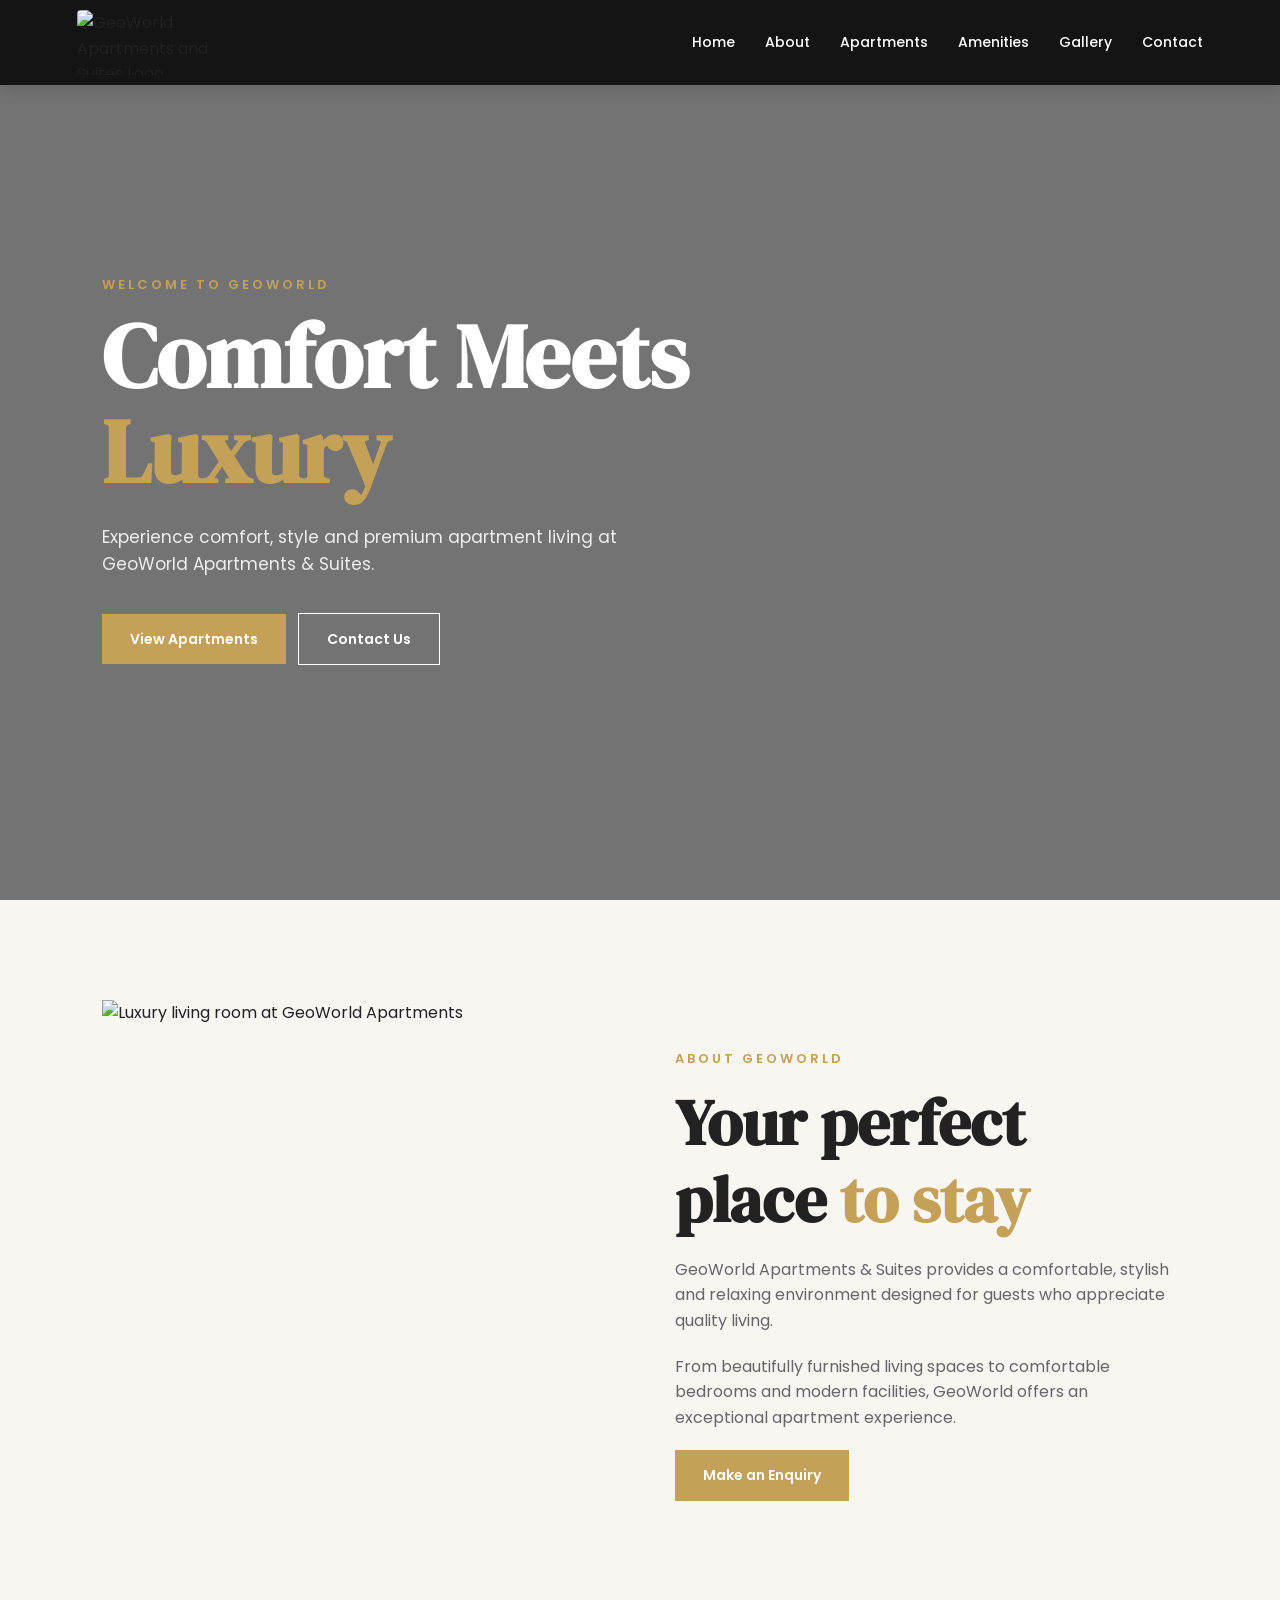
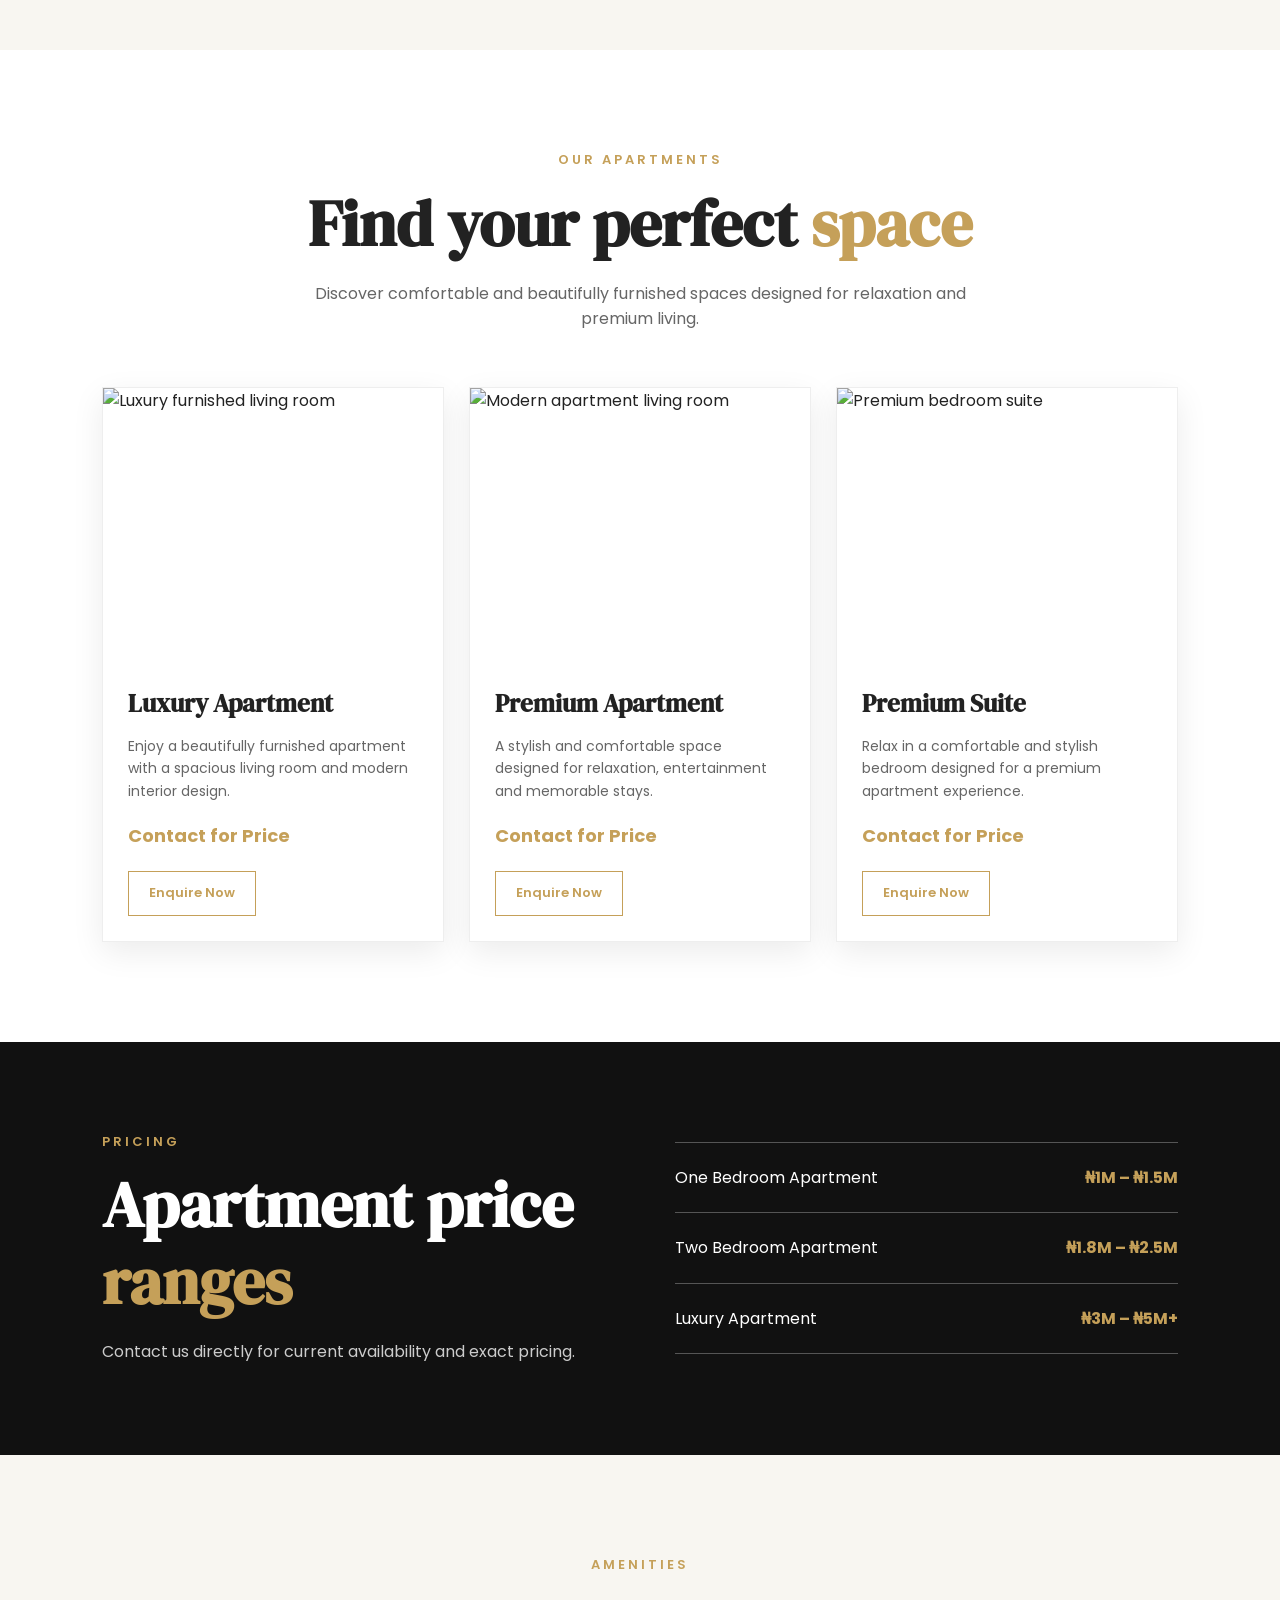
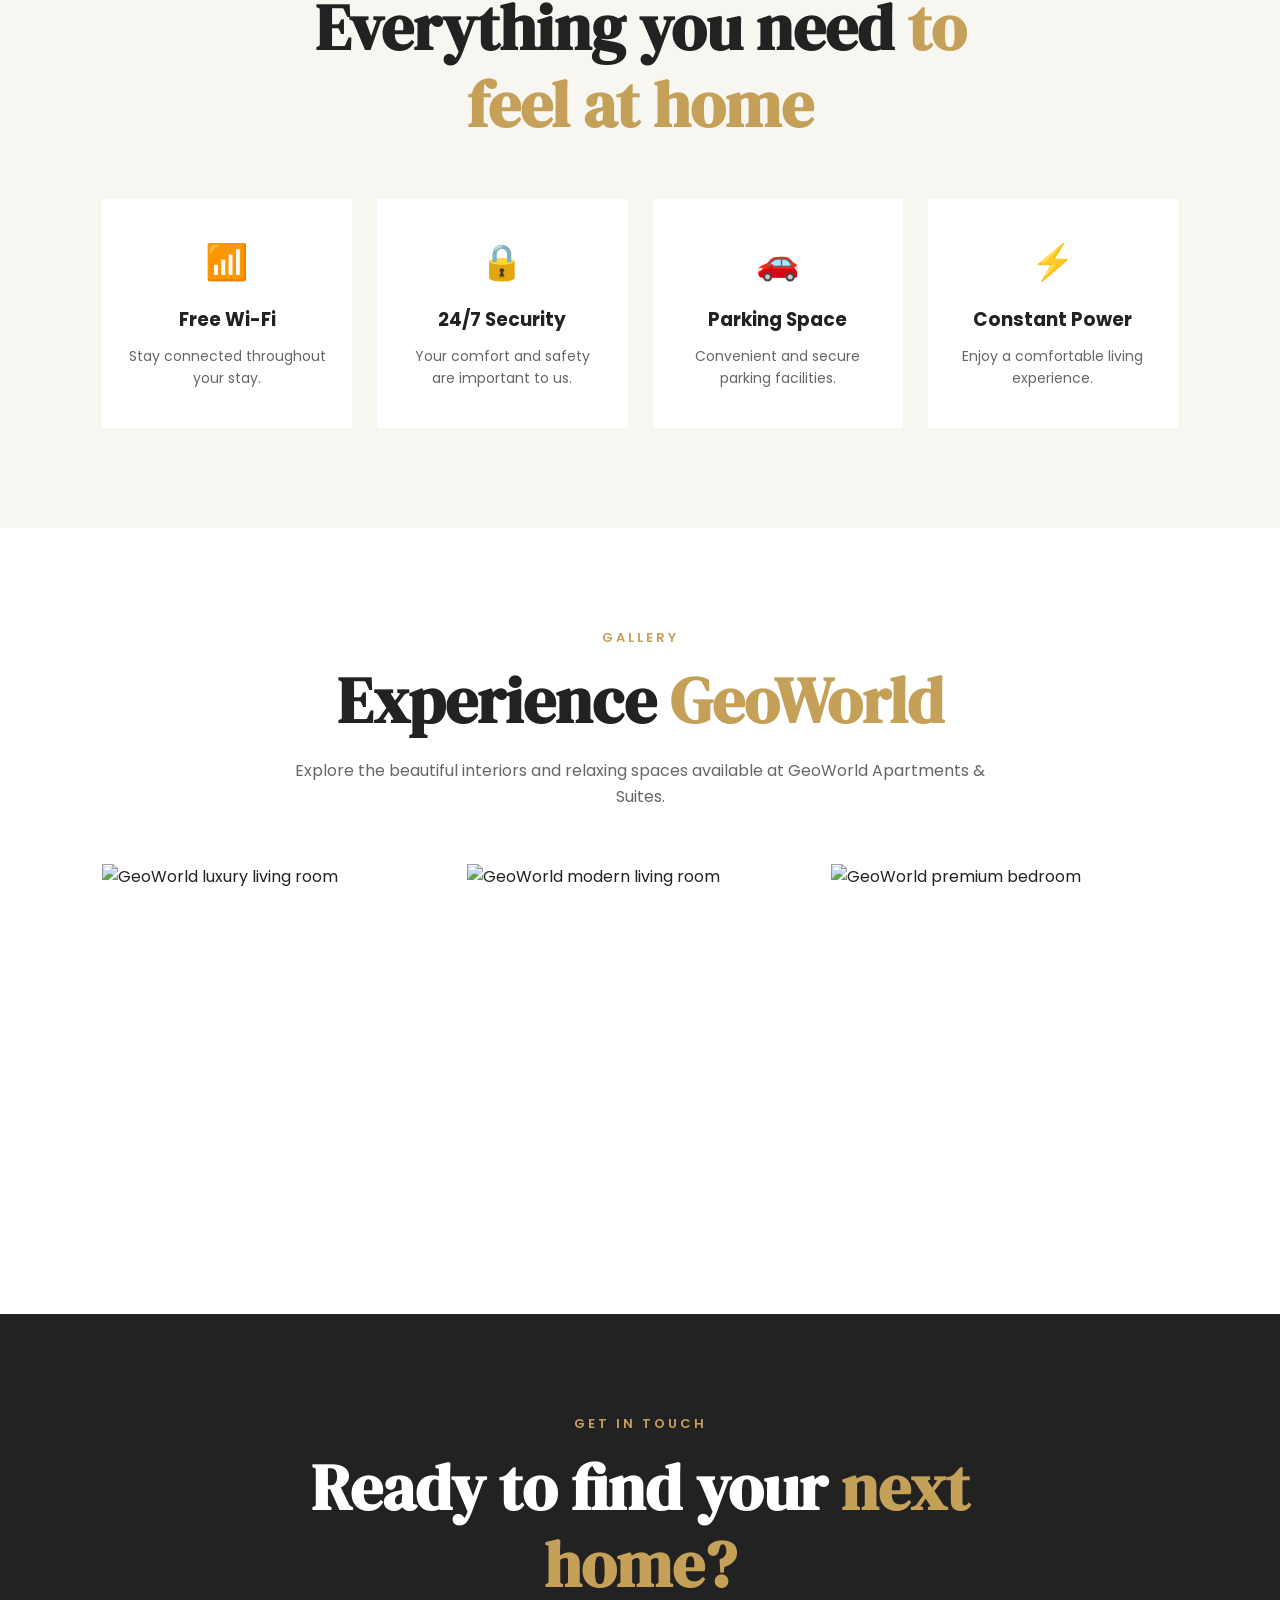
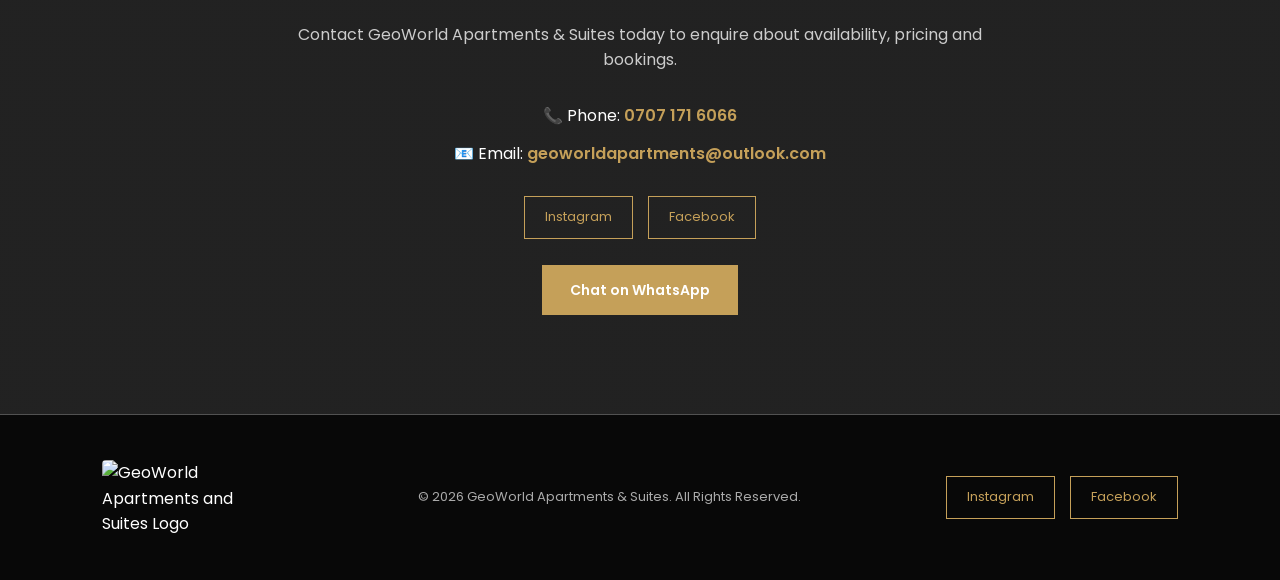
==== index.html @ 37c3d693 "Add files via upload" ====
<!DOCTYPE html>
<html lang="en">

<head>

    <meta charset="UTF-8">

    <meta name="viewport" content="width=device-width, initial-scale=1.0">

    <title>GeoWorld Apartments & Suites</title>

    <link rel="stylesheet" href="style.css">

    <link rel="preconnect" href="https://fonts.googleapis.com">

    <link rel="preconnect" href="https://fonts.gstatic.com" crossorigin>

    <link href="https://fonts.googleapis.com/css2?family=DM+Serif+Display&family=Poppins:wght@300;400;500;600;700&display=swap" rel="stylesheet">

</head>


<body>


    <!-- ================= NAVIGATION ================= -->

    <header class="navbar">

        <div class="logo">

            <img src="c:\Users\User\Pictures\IMG_4507.jpeg"
                 alt="GeoWorld Apartments and Suites Logo">

        </div>


        <nav id="navMenu">

            <a href="#home">
                Home
            </a>

            <a href="#about">
                About
            </a>

            <a href="#apartments">
                Apartments
            </a>

            <a href="#amenities">
                Amenities
            </a>

            <a href="#gallery">
                Gallery
            </a>

            <a href="#contact">
                Contact
            </a>

        </nav>


        <button class="menu-btn"
                onclick="toggleMenu()">

            ☰

        </button>

    </header>



    <!-- ================= HERO SECTION ================= -->

    <section id="home"
             class="hero">


        <div class="hero-overlay">


            <div class="hero-content">


                <p class="subtitle">

                    WELCOME TO GEOWORLD

                </p>


                <h1>

                    Comfort Meets

                    <span>
                        Luxury
                    </span>

                </h1>


                <p>

                    Experience comfort, style and premium apartment living
                    at GeoWorld Apartments & Suites.

                </p>


                <div class="hero-buttons">


                    <a href="#apartments"
                       class="btn primary-btn">

                        View Apartments

                    </a>


                    <a href="#contact"
                       class="btn secondary-btn">

                        Contact Us

                    </a>


                </div>


            </div>


        </div>


    </section>



    <!-- ================= ABOUT SECTION ================= -->

    <section id="about"
             class="about section">


        <div class="about-image">


            <img src="c:\Users\User\Pictures\IMG_4504.jpeg"
                 alt="Luxury living room at GeoWorld Apartments">


        </div>


        <div class="about-content">


            <p class="section-label">

                ABOUT GEOWORLD

            </p>


            <h2>

                Your perfect place

                <span>
                    to stay
                </span>

            </h2>


            <p>

                GeoWorld Apartments & Suites provides a comfortable,
                stylish and relaxing environment designed for guests
                who appreciate quality living.

            </p>


            <p>

                From beautifully furnished living spaces to comfortable
                bedrooms and modern facilities, GeoWorld offers an
                exceptional apartment experience.

            </p>


            <a href="#contact"
               class="btn primary-btn">

                Make an Enquiry

            </a>


        </div>


    </section>



    <!-- ================= APARTMENTS SECTION ================= -->

    <section id="apartments"
             class="apartments section">


        <div class="section-heading">


            <p class="section-label">

                OUR APARTMENTS

            </p>


            <h2>

                Find your perfect

                <span>
                    space
                </span>

            </h2>


            <p>

                Discover comfortable and beautifully furnished spaces
                designed for relaxation and premium living.

            </p>


        </div>



        <div class="apartment-grid">



            <!-- LUXURY APARTMENT -->

            <div class="apartment-card">


                <img src="c:\Users\User\Pictures\IMG_4504.jpeg"
                     alt="Luxury furnished living room">


                <div class="card-content">


                    <h3>

                        Luxury Apartment

                    </h3>


                    <p>

                        Enjoy a beautifully furnished apartment with a spacious
                        living room and modern interior design.

                    </p>


                    <div class="price">

                        Contact for Price

                    </div>


                    <a href="#contact"
                       class="card-btn">

                        Enquire Now

                    </a>


                </div>


            </div>



            <!-- PREMIUM APARTMENT -->

            <div class="apartment-card">


                <img src="c:\Users\User\Pictures\IMG_4505.jpeg"
                     alt="Modern apartment living room">


                <div class="card-content">


                    <h3>

                        Premium Apartment

                    </h3>


                    <p>

                        A stylish and comfortable space designed for
                        relaxation, entertainment and memorable stays.

                    </p>


                    <div class="price">

                        Contact for Price

                    </div>


                    <a href="#contact"
                       class="card-btn">

                        Enquire Now

                    </a>


                </div>


            </div>



            <!-- PREMIUM SUITE -->

            <div class="apartment-card">


                <img src="c:\Users\User\Pictures\IMG_4506.jpeg"
                     alt="Premium bedroom suite">


                <div class="card-content">


                    <h3>

                        Premium Suite

                    </h3>


                    <p>

                        Relax in a comfortable and stylish bedroom designed
                        for a premium apartment experience.

                    </p>


                    <div class="price">

                        Contact for Price

                    </div>


                    <a href="#contact"
                       class="card-btn">

                        Enquire Now

                    </a>


                </div>


            </div>


        </div>


    </section>



    <!-- ================= PRICE RANGE SECTION ================= -->

    <section class="price-section">


        <div class="price-content">


            <p class="section-label">

                PRICING

            </p>


            <h2>

                Apartment price

                <span>
                    ranges
                </span>

            </h2>


            <p>

                Contact us directly for current availability and exact pricing.

            </p>


        </div>



        <div class="price-list">


            <div class="price-row">


                <span>

                    One Bedroom Apartment

                </span>


                <strong>

                    ₦1M – ₦1.5M

                </strong>


            </div>



            <div class="price-row">


                <span>

                    Two Bedroom Apartment

                </span>


                <strong>

                    ₦1.8M – ₦2.5M

                </strong>


            </div>



            <div class="price-row">


                <span>

                    Luxury Apartment

                </span>


                <strong>

                    ₦3M – ₦5M+

                </strong>


            </div>


        </div>


    </section>



    <!-- ================= AMENITIES SECTION ================= -->

    <section id="amenities"
             class="amenities section">


        <div class="section-heading">


            <p class="section-label">

                AMENITIES

            </p>


            <h2>

                Everything you need

                <span>
                    to feel at home
                </span>

            </h2>


        </div>



        <div class="amenities-grid">


            <div class="amenity">


                <div class="icon">

                    📶

                </div>


                <h3>

                    Free Wi-Fi

                </h3>


                <p>

                    Stay connected throughout your stay.

                </p>


            </div>



            <div class="amenity">


                <div class="icon">

                    🔒

                </div>


                <h3>

                    24/7 Security

                </h3>


                <p>

                    Your comfort and safety are important to us.

                </p>


            </div>



            <div class="amenity">


                <div class="icon">

                    🚗

                </div>


                <h3>

                    Parking Space

                </h3>


                <p>

                    Convenient and secure parking facilities.

                </p>


            </div>



            <div class="amenity">


                <div class="icon">

                    ⚡

                </div>


                <h3>

                    Constant Power

                </h3>


                <p>

                    Enjoy a comfortable living experience.

                </p>


            </div>


        </div>


    </section>



    <!-- ================= GALLERY SECTION ================= -->

    <section id="gallery"
             class="gallery section">


        <div class="section-heading">


            <p class="section-label">

                GALLERY

            </p>


            <h2>

                Experience

                <span>
                    GeoWorld
                </span>

            </h2>


            <p>

                Explore the beautiful interiors and relaxing spaces
                available at GeoWorld Apartments & Suites.

            </p>


        </div>



        <div class="gallery-grid">


            <img src="images/living-room-1.jpeg"
                 alt="GeoWorld luxury living room">


            <img src="images/living-room-2.jpeg"
                 alt="GeoWorld modern living room">


            <img src="images/bedroom.jpeg"
                 alt="GeoWorld premium bedroom">


        </div>


    </section>



    <!-- ================= CONTACT SECTION ================= -->

    <section id="contact"
             class="contact section">


        <div class="contact-content">


            <p class="section-label">

                GET IN TOUCH

            </p>


            <h2>

                Ready to find your

                <span>
                    next home?
                </span>

            </h2>


            <p>

                Contact GeoWorld Apartments & Suites today
                to enquire about availability, pricing and bookings.

            </p>



            <div class="contact-details">


                <p>

                    📞 Phone:

                    <a href="tel:07071716066">

                        0707 171 6066

                    </a>

                </p>



                <p>

                    📧 Email:

                    <a href="mailto:geoworldapartments@outlook.com">

                        geoworldapartments@outlook.com

                    </a>

                </p>


            </div>



            <!-- SOCIAL MEDIA -->


            <div class="social-media">


                <a href="https://www.instagram.com/geoworldapartments/"
                   target="_blank">

                    Instagram

                </a>



                <a href="https://www.facebook.com/321650554358542?ref=NONE_xav_ig_profile_page_web"
                   target="_blank">

                    Facebook

                </a>


            </div>



            <br>



            <!-- WHATSAPP -->


            <a href="https://wa.me/2347071716066"
               class="btn primary-btn"
               target="_blank">

                Chat on WhatsApp

            </a>


        </div>


    </section>



    <!-- ================= FOOTER ================= -->

    <footer>


        <div class="footer-logo">


            <img src="images/logo.jpg"
                 alt="GeoWorld Apartments and Suites Logo">


        </div>


        <p>

            © 2026 GeoWorld Apartments & Suites.

            All Rights Reserved.

        </p>



        <div class="social-links">


            <a href="https://www.instagram.com/geoworldapartments/"
               target="_blank">

                Instagram

            </a>



            <a href="https://www.facebook.com/321650554358542?ref=NONE_xav_ig_profile_page_web"
               target="_blank">

                Facebook

            </a>


        </div>


    </footer>



    <!-- JAVASCRIPT -->

    <script src="script.js"></script>


</body>

</html>
---- style.css ----
/* =========================
   RESET
========================= */

* {
    margin: 0;
    padding: 0;
    box-sizing: border-box;
}

html {
    scroll-behavior: smooth;
}

body {
    font-family: 'Poppins', sans-serif;
    color: #222;
    background: #ffffff;
    line-height: 1.6;
}

img {
    max-width: 100%;
    display: block;
}

a {
    text-decoration: none;
    color: inherit;
}

section {
    scroll-margin-top: 90px;
}


/* =========================
   COLORS
========================= */

:root {
    --dark: #111111;
    --dark-gray: #222222;
    --gold: #c5a059;
    --light-gold: #e1c58a;
    --cream: #f8f6f1;
    --white: #ffffff;
    --gray: #666666;
}


/* =========================
   NAVIGATION
========================= */

.navbar {
    position: fixed;
    top: 0;
    left: 0;
    width: 100%;
    height: 85px;
    padding: 10px 6%;
    display: flex;
    align-items: center;
    justify-content: space-between;
    background: rgba(17, 17, 17, 0.96);
    z-index: 1000;
    box-shadow: 0 3px 15px rgba(0, 0, 0, 0.15);
}

.logo img {
    width: 145px;
    height: 65px;
    object-fit: cover;
    border-radius: 4px;
}

.navbar nav {
    display: flex;
    align-items: center;
    gap: 30px;
}

.navbar nav a {
    color: var(--white);
    font-size: 14px;
    font-weight: 500;
    transition: 0.3s ease;
}

.navbar nav a:hover {
    color: var(--light-gold);
}

.menu-btn {
    display: none;
    background: none;
    border: none;
    color: white;
    font-size: 28px;
    cursor: pointer;
}


/* =========================
   HERO SECTION
========================= */

.hero {
    min-height: 100vh;
    background-image:
        linear-gradient(
            rgba(0, 0, 0, 0.55),
            rgba(0, 0, 0, 0.55)
        ),
        url("images/living-room-1.jpeg");

    background-size: cover;
    background-position: center;
    display: flex;
    align-items: center;
    padding: 120px 8% 80px;
}

.hero-content {
    max-width: 650px;
    color: var(--white);
}

.subtitle,
.section-label {
    color: var(--gold);
    font-size: 13px;
    font-weight: 600;
    letter-spacing: 3px;
    margin-bottom: 15px;
}

.hero h1 {
    font-family: 'DM Serif Display', serif;
    font-size: clamp(3rem, 7vw, 6rem);
    line-height: 1.05;
    margin-bottom: 25px;
}

.hero h1 span,
h2 span {
    color: var(--gold);
}

.hero-content > p:not(.subtitle) {
    max-width: 540px;
    font-size: 17px;
    color: #eeeeee;
    margin-bottom: 35px;
}


/* =========================
   BUTTONS
========================= */

.btn {
    display: inline-block;
    padding: 14px 28px;
    font-size: 14px;
    font-weight: 600;
    transition: 0.3s ease;
}

.primary-btn {
    background: var(--gold);
    color: var(--white);
}

.primary-btn:hover {
    background: var(--light-gold);
    color: var(--dark);
    transform: translateY(-3px);
}

.secondary-btn {
    border: 1px solid var(--white);
    color: var(--white);
    margin-left: 12px;
}

.secondary-btn:hover {
    background: var(--white);
    color: var(--dark);
}

.hero-buttons {
    display: flex;
    align-items: center;
}


/* =========================
   GENERAL SECTION
========================= */

.section {
    padding: 100px 8%;
}

.section-heading {
    text-align: center;
    max-width: 700px;
    margin: 0 auto 55px;
}

.section-heading h2,
.about-content h2,
.contact-content h2,
.price-content h2 {
    font-family: 'DM Serif Display', serif;
    font-size: clamp(2.3rem, 5vw, 4rem);
    line-height: 1.2;
    margin-bottom: 18px;
}

.section-heading p:not(.section-label) {
    color: var(--gray);
}


/* =========================
   ABOUT
========================= */

.about {
    display: grid;
    grid-template-columns: 1fr 1fr;
    gap: 70px;
    align-items: center;
    background: var(--cream);
}

.about-image {
    overflow: hidden;
}

.about-image img {
    width: 100%;
    height: 550px;
    object-fit: cover;
    transition: 0.5s ease;
}

.about-image:hover img {
    transform: scale(1.04);
}

.about-content p:not(.section-label) {
    color: var(--gray);
    margin-bottom: 20px;
}


/* =========================
   APARTMENTS
========================= */

.apartments {
    background: var(--white);
}

.apartment-grid {
    display: grid;
    grid-template-columns: repeat(3, 1fr);
    gap: 25px;
}

.apartment-card {
    background: var(--white);
    border: 1px solid #eeeeee;
    box-shadow: 0 10px 30px rgba(0, 0, 0, 0.08);
    overflow: hidden;
    transition: 0.4s ease;
}

.apartment-card:hover {
    transform: translateY(-10px);
    box-shadow: 0 18px 40px rgba(0, 0, 0, 0.15);
}

.apartment-card > img {
    width: 100%;
    height: 270px;
    object-fit: cover;
}

.card-content {
    padding: 25px;
}

.card-content h3 {
    font-family: 'DM Serif Display', serif;
    font-size: 25px;
    margin-bottom: 12px;
}

.card-content p {
    color: var(--gray);
    font-size: 14px;
    margin-bottom: 20px;
}

.price {
    color: var(--gold);
    font-size: 18px;
    font-weight: 700;
    margin-bottom: 20px;
}

.card-btn {
    display: inline-block;
    padding: 11px 20px;
    border: 1px solid var(--gold);
    color: var(--gold);
    font-size: 13px;
    font-weight: 600;
    transition: 0.3s ease;
}

.card-btn:hover {
    background: var(--gold);
    color: var(--white);
}


/* =========================
   PRICE SECTION
========================= */

.price-section {
    padding: 90px 8%;
    display: grid;
    grid-template-columns: 1fr 1fr;
    gap: 70px;
    align-items: center;
    background: var(--dark);
    color: var(--white);
}

.price-content p:not(.section-label) {
    color: #cccccc;
    max-width: 500px;
}

.price-list {
    border-top: 1px solid #555555;
}

.price-row {
    display: flex;
    justify-content: space-between;
    gap: 20px;
    padding: 22px 0;
    border-bottom: 1px solid #555555;
}

.price-row strong {
    color: var(--gold);
    white-space: nowrap;
}


/* =========================
   AMENITIES
========================= */

.amenities {
    background: var(--cream);
}

.amenities-grid {
    display: grid;
    grid-template-columns: repeat(4, 1fr);
    gap: 25px;
}

.amenity {
    background: var(--white);
    padding: 35px 25px;
    text-align: center;
    border-bottom: 3px solid transparent;
    transition: 0.3s ease;
}

.amenity:hover {
    border-bottom-color: var(--gold);
    transform: translateY(-5px);
}

.icon {
    font-size: 35px;
    margin-bottom: 15px;
}

.amenity h3 {
    margin-bottom: 10px;
}

.amenity p {
    color: var(--gray);
    font-size: 14px;
}


/* =========================
   GALLERY
========================= */

.gallery {
    background: var(--white);
}

.gallery-grid {
    display: grid;
    grid-template-columns: repeat(3, 1fr);
    gap: 18px;
}

.gallery-grid img {
    width: 100%;
    height: 350px;
    object-fit: cover;
    transition: 0.4s ease;
    cursor: pointer;
}

.gallery-grid img:hover {
    transform: scale(1.03);
    filter: brightness(0.85);
}


/* =========================
   CONTACT
========================= */

.contact {
    background:
        linear-gradient(
            rgba(17, 17, 17, 0.93),
            rgba(17, 17, 17, 0.93)
        ),
        url("images/living-room-2.jpeg");

    background-size: cover;
    background-position: center;
    color: var(--white);
}

.contact-content {
    max-width: 750px;
    margin: auto;
    text-align: center;
}

.contact-content > p:not(.section-label) {
    color: #cccccc;
    margin-bottom: 30px;
}

.contact-details {
    margin: 30px 0;
}

.contact-details p {
    margin: 12px 0;
}

.contact-details a {
    color: var(--gold);
    font-weight: 600;
}

.social-media,
.social-links {
    display: flex;
    justify-content: center;
    align-items: center;
    gap: 15px;
    flex-wrap: wrap;
}

.social-media a,
.social-links a {
    border: 1px solid var(--gold);
    color: var(--gold);
    padding: 10px 20px;
    font-size: 13px;
    transition: 0.3s ease;
}

.social-media a:hover,
.social-links a:hover {
    background: var(--gold);
    color: var(--white);
}


/* =========================
   FOOTER
========================= */

footer {
    padding: 45px 8%;
    background: #080808;
    color: var(--white);
    display: flex;
    align-items: center;
    justify-content: space-between;
    gap: 30px;
}

.footer-logo img {
    width: 170px;
    height: 75px;
    object-fit: cover;
    border-radius: 4px;
}

footer p {
    color: #aaaaaa;
    font-size: 13px;
    text-align: center;
}


/* =========================
   RESPONSIVE DESIGN
========================= */

@media (max-width: 1000px) {

    .navbar {
        padding: 10px 5%;
    }

    .navbar nav {
        gap: 18px;
    }

    .apartment-grid {
        grid-template-columns: repeat(2, 1fr);
    }

    .amenities-grid {
        grid-template-columns: repeat(2, 1fr);
    }

    .price-section {
        grid-template-columns: 1fr;
    }

}


@media (max-width: 768px) {

    .navbar {
        height: 75px;
    }

    .logo img {
        width: 125px;
        height: 55px;
    }

    .menu-btn {
        display: block;
    }

    .navbar nav {
        position: absolute;
        top: 75px;
        left: 0;
        width: 100%;
        display: none;
        flex-direction: column;
        align-items: center;
        gap: 0;
        background: var(--dark);
        padding: 15px 0;
    }

    .navbar nav.active {
        display: flex;
    }

    .navbar nav a {
        width: 100%;
        text-align: center;
        padding: 14px;
    }

    .hero {
        padding: 130px 7% 80px;
        min-height: 90vh;
    }

    .hero h1 {
        font-size: 3.5rem;
    }

    .hero-buttons {
        flex-direction: column;
        align-items: flex-start;
        gap: 15px;
    }

    .secondary-btn {
        margin-left: 0;
    }

    .section {
        padding: 75px 7%;
    }

    .about {
        grid-template-columns: 1fr;
        gap: 40px;
    }

    .about-image img {
        height: 400px;
    }

    .apartment-grid {
        grid-template-columns: 1fr;
    }

    .gallery-grid {
        grid-template-columns: 1fr 1fr;
    }

    .gallery-grid img {
        height: 250px;
    }

    footer {
        flex-direction: column;
        text-align: center;
    }

}


@media (max-width: 500px) {

    .hero h1 {
        font-size: 2.8rem;
    }

    .section-heading h2,
    .about-content h2,
    .contact-content h2,
    .price-content h2 {
        font-size: 2.5rem;
    }

    .amenities-grid {
        grid-template-columns: 1fr;
    }

    .gallery-grid {
        grid-template-columns: 1fr;
    }

    .gallery-grid img {
        height: 320px;
    }

    .price-row {
        flex-direction: column;
        gap: 5px;
    }

}
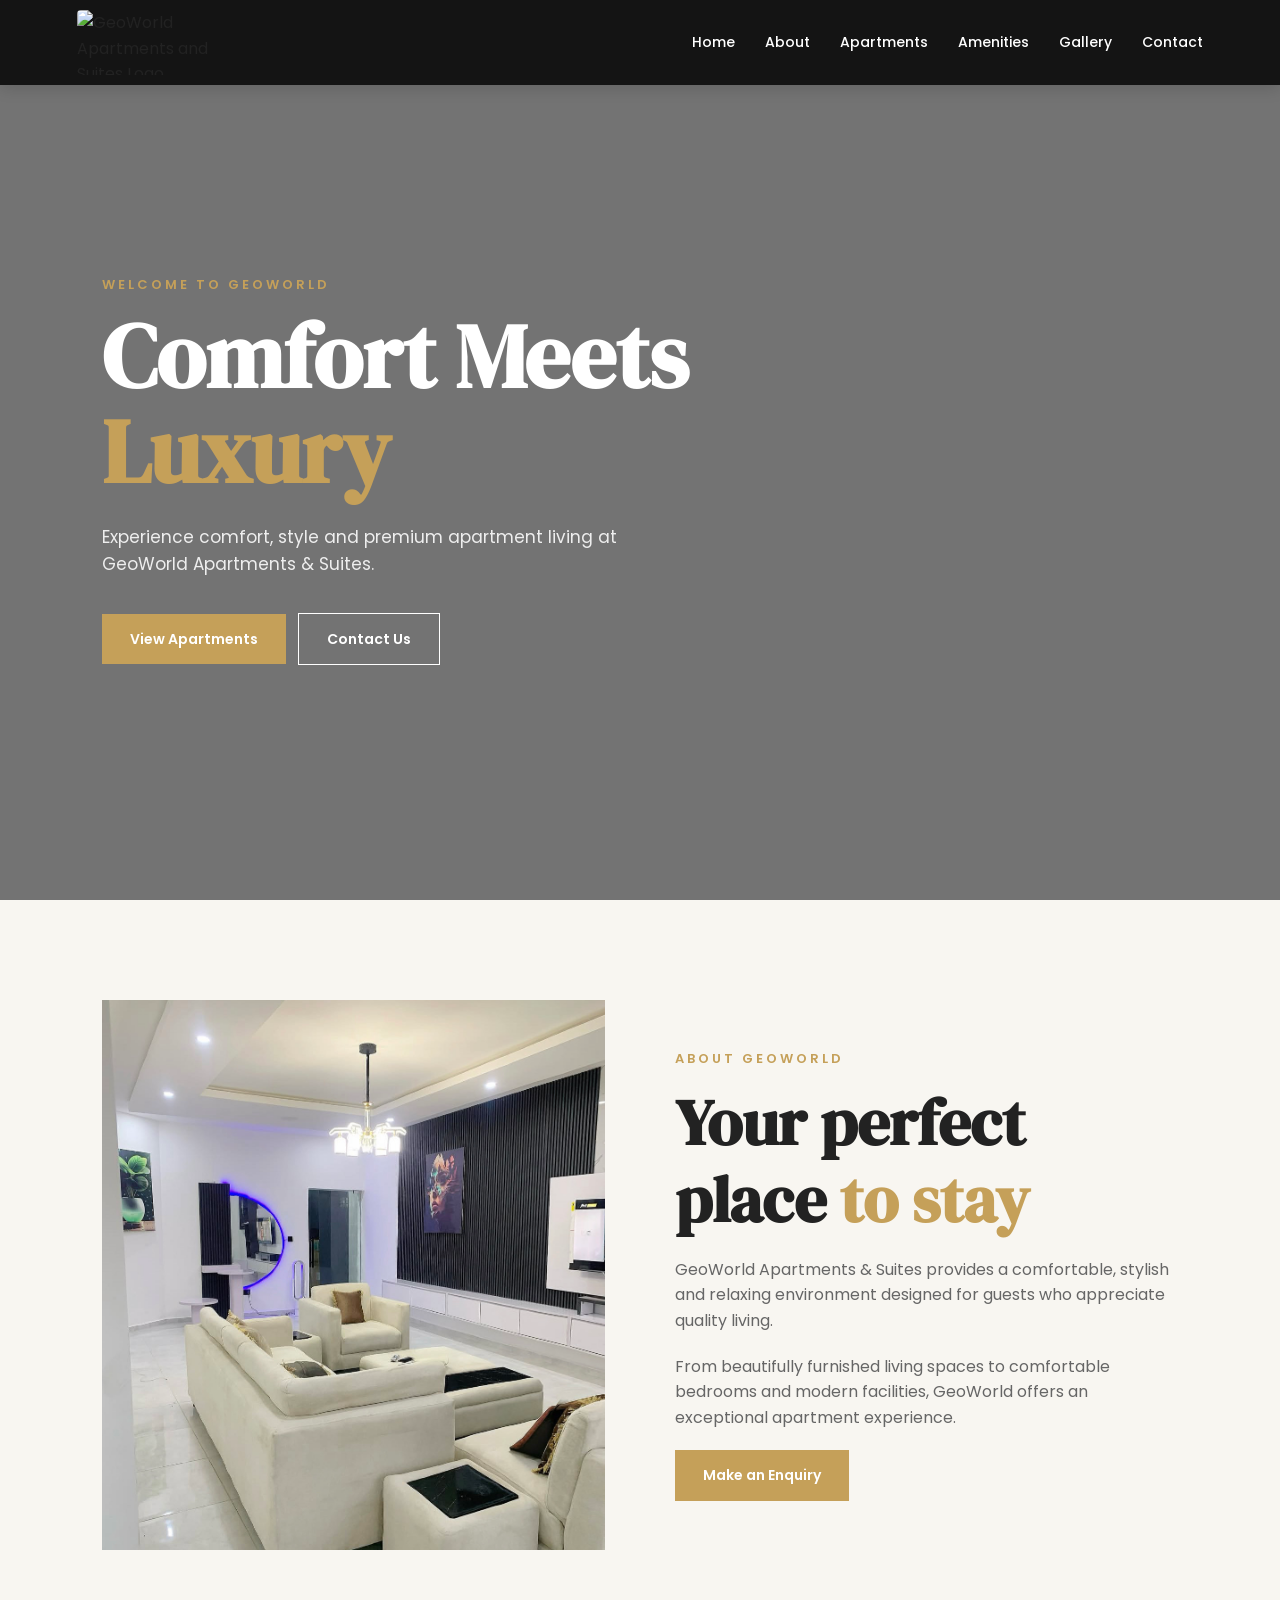
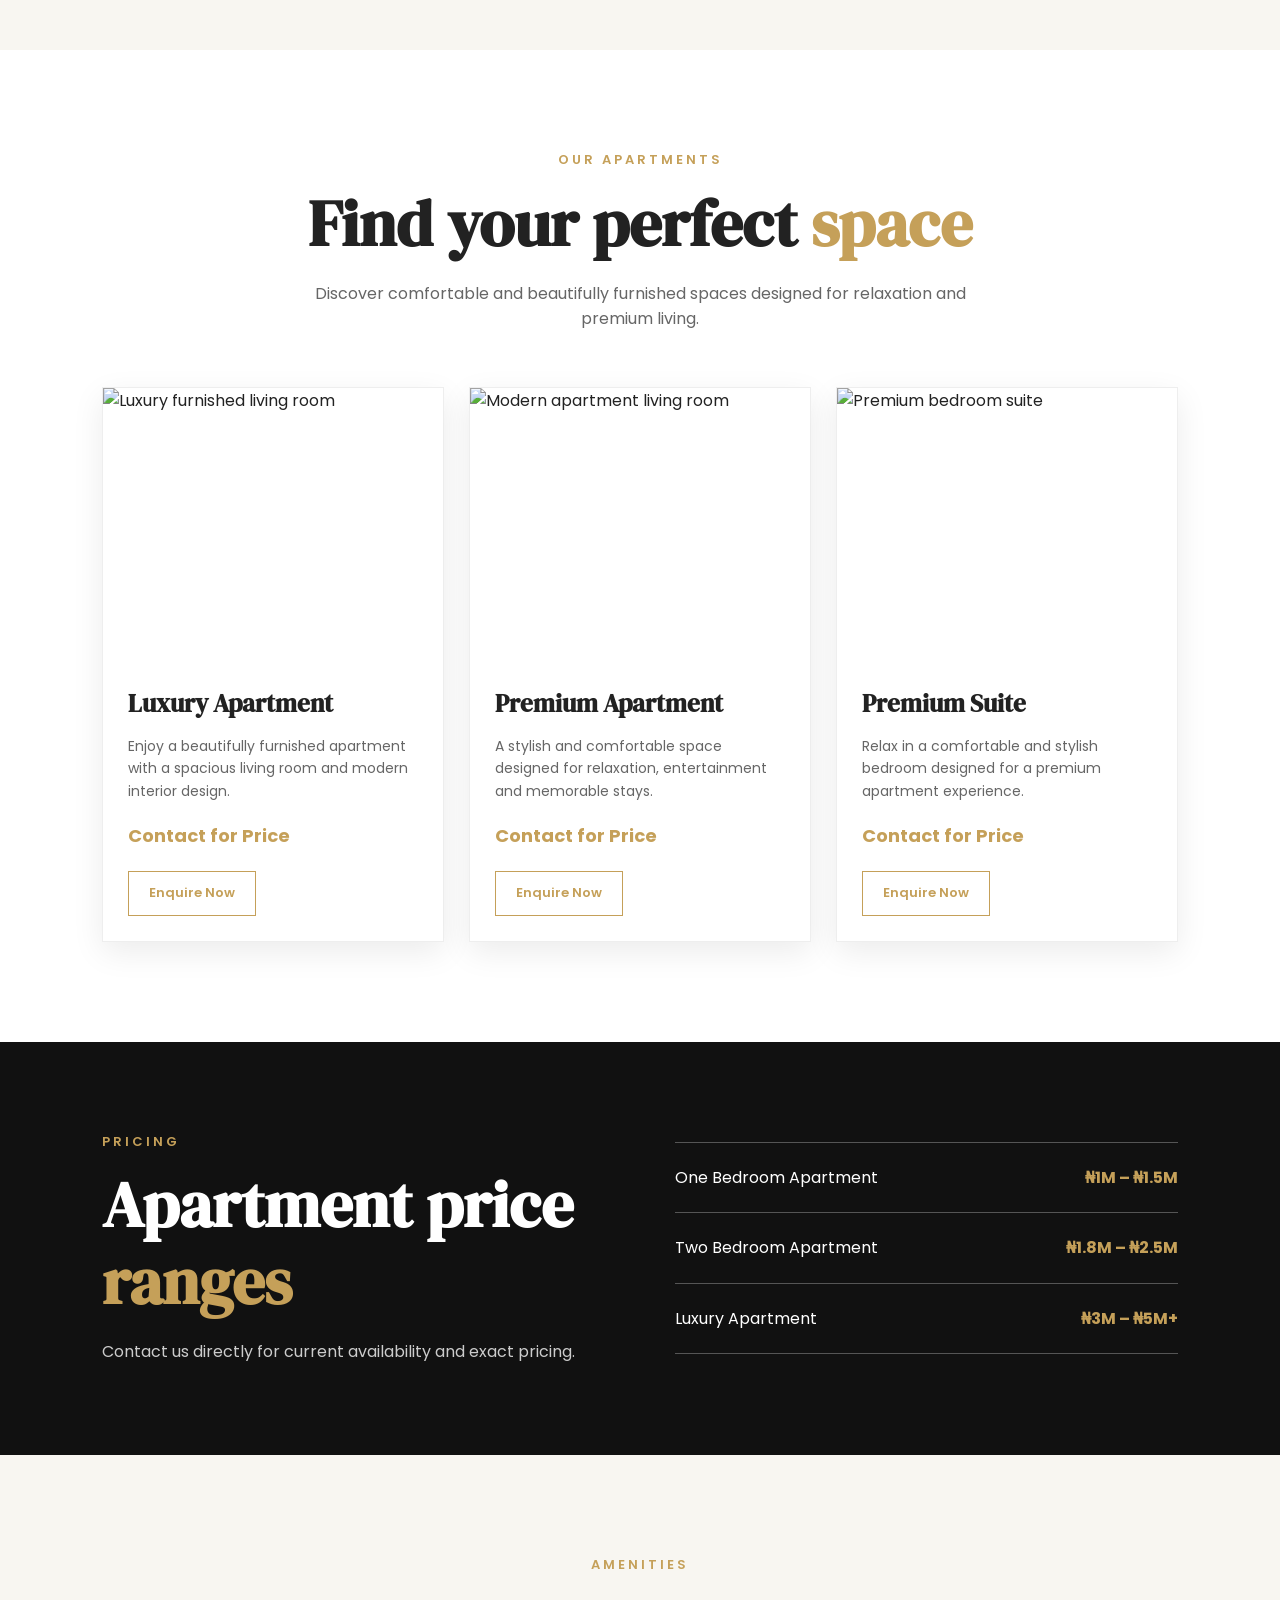
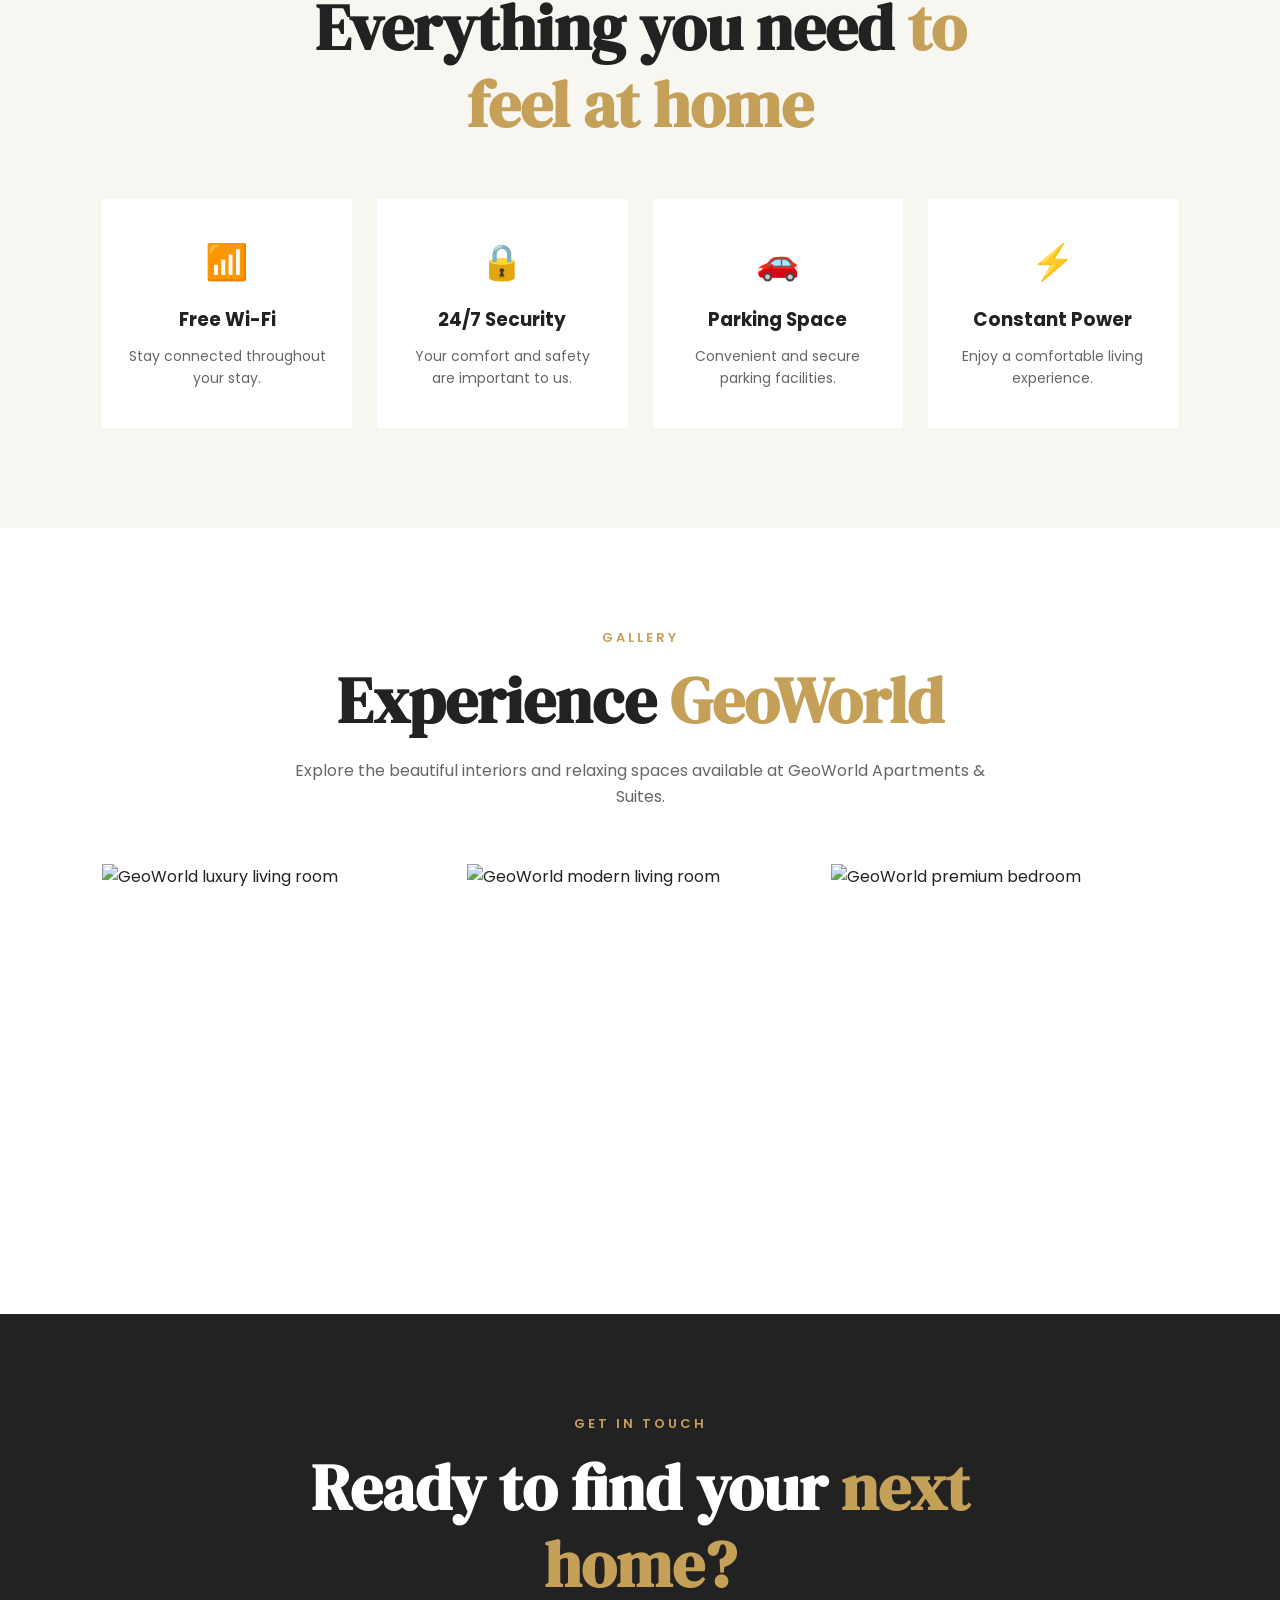
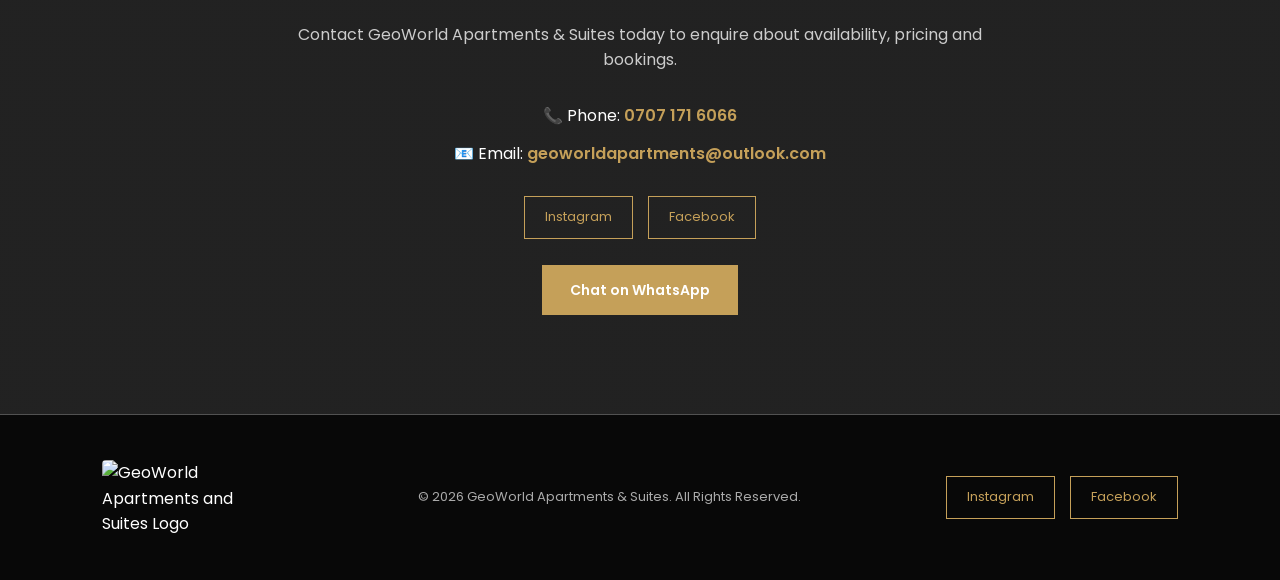
==== commit 1757adb3: "Fix HTML encoding issues in index.html" ====
--- a/index.html
+++ b/index.html
@@ -154,7 +154,7 @@
         <div class="about-image">
 
 
-            <img src="c:\Users\User\Pictures\IMG_4504.jpeg"
+            <img src="IMG_4504.jpeg"
                  alt="Luxury living room at GeoWorld Apartments">
 
 
@@ -912,4 +912,4 @@
 
 </body>
 
-</html>+</html>
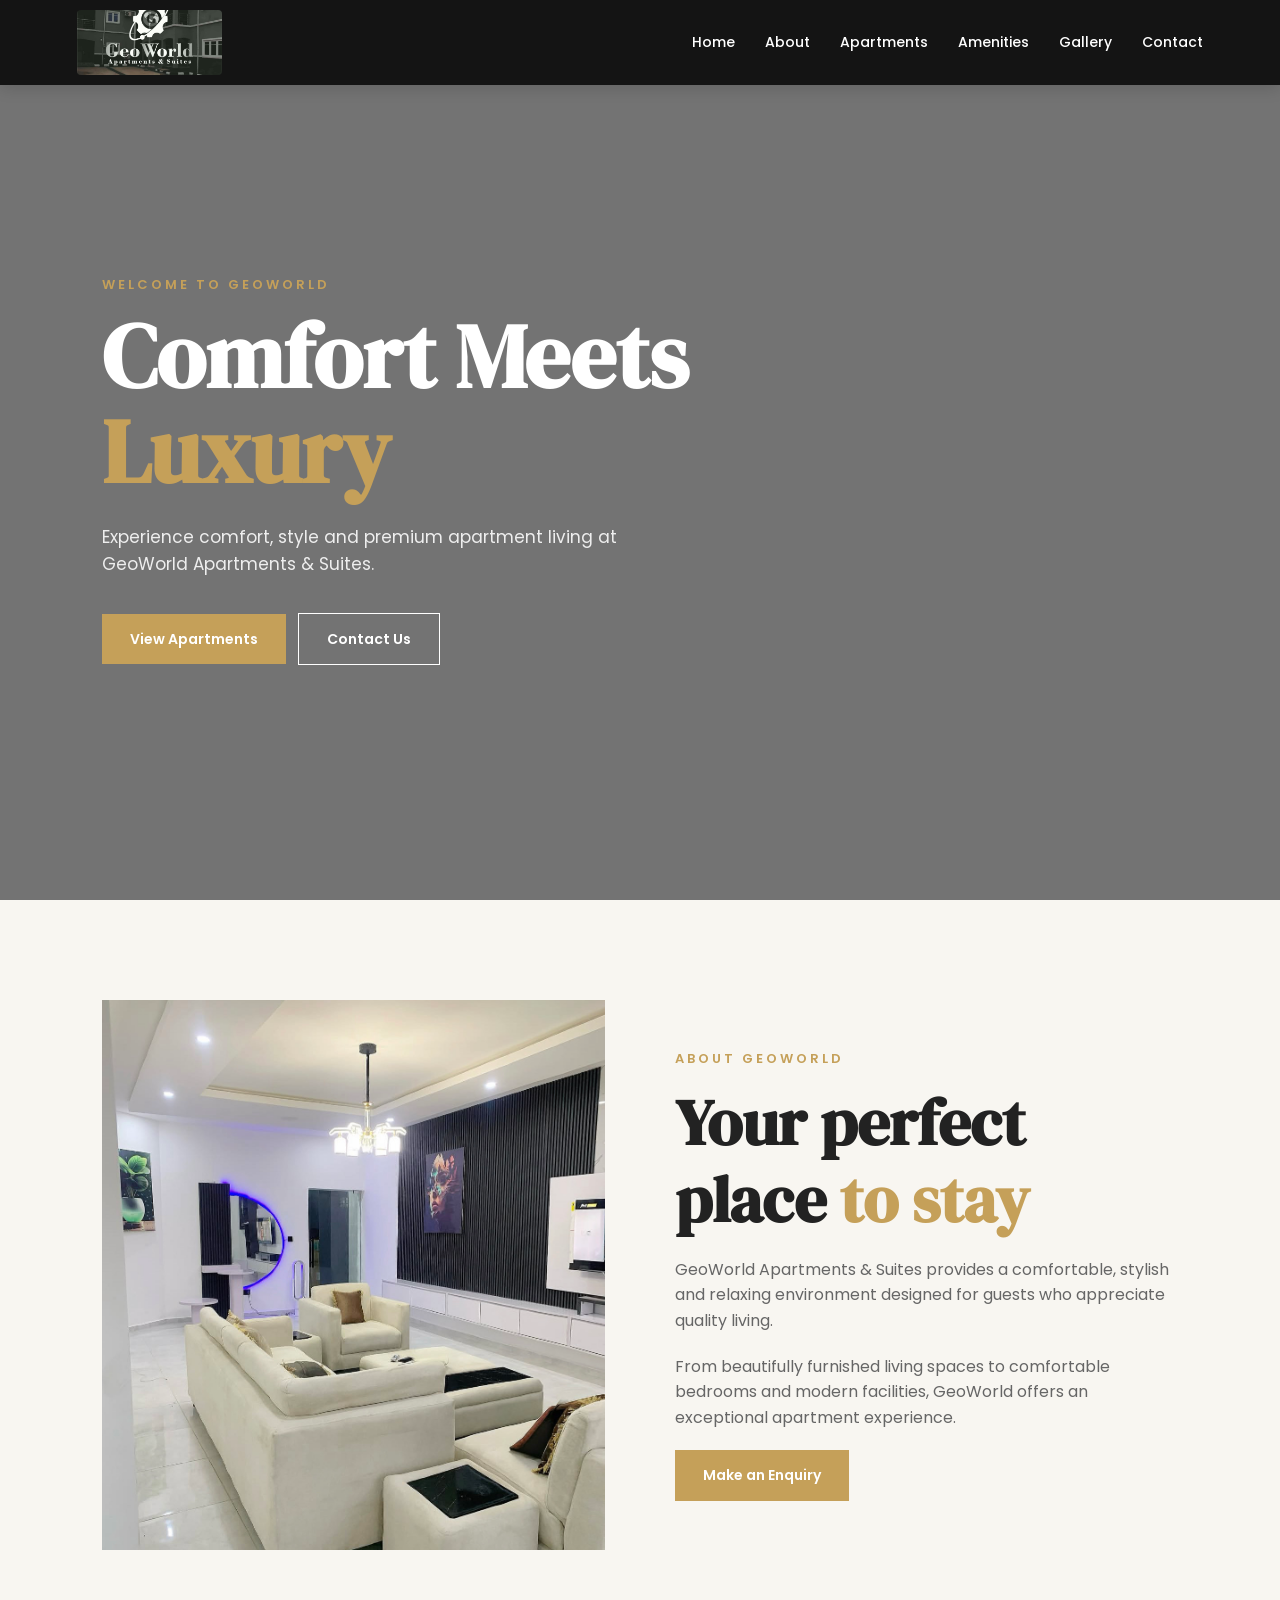
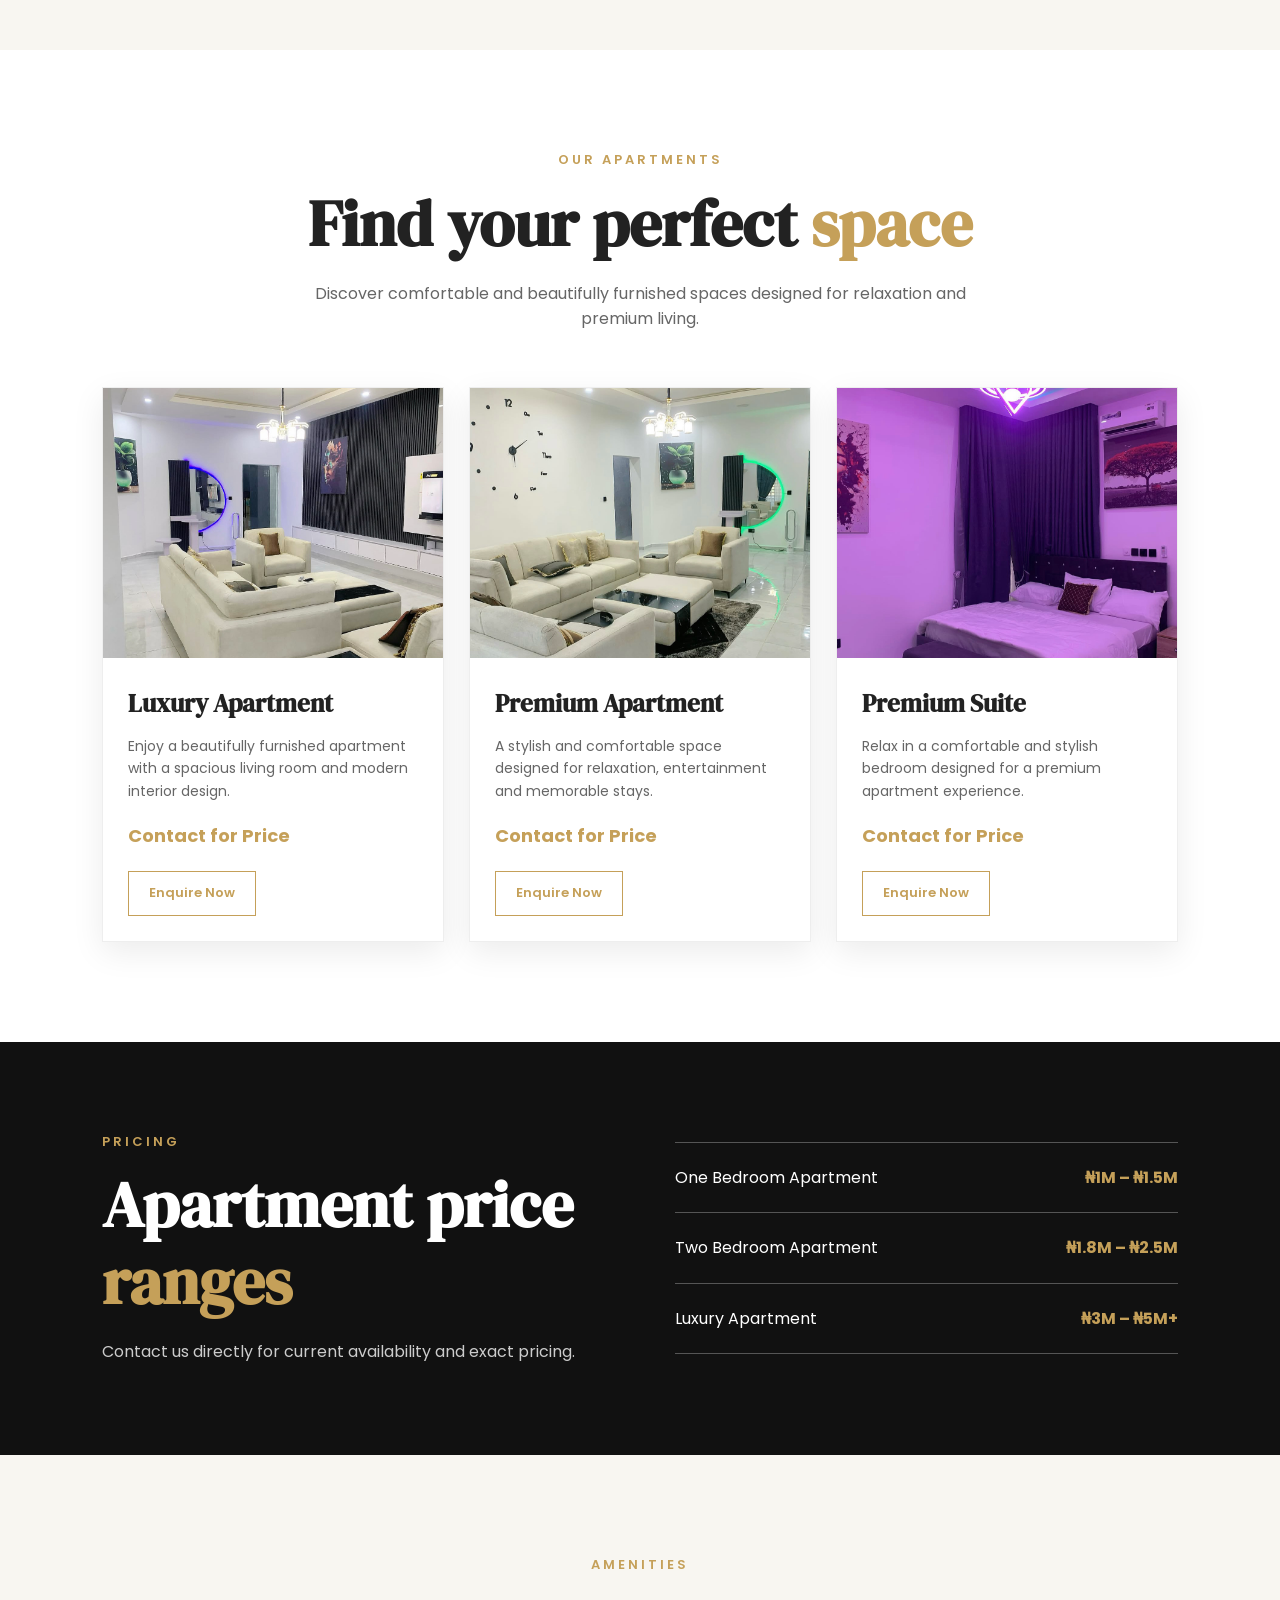
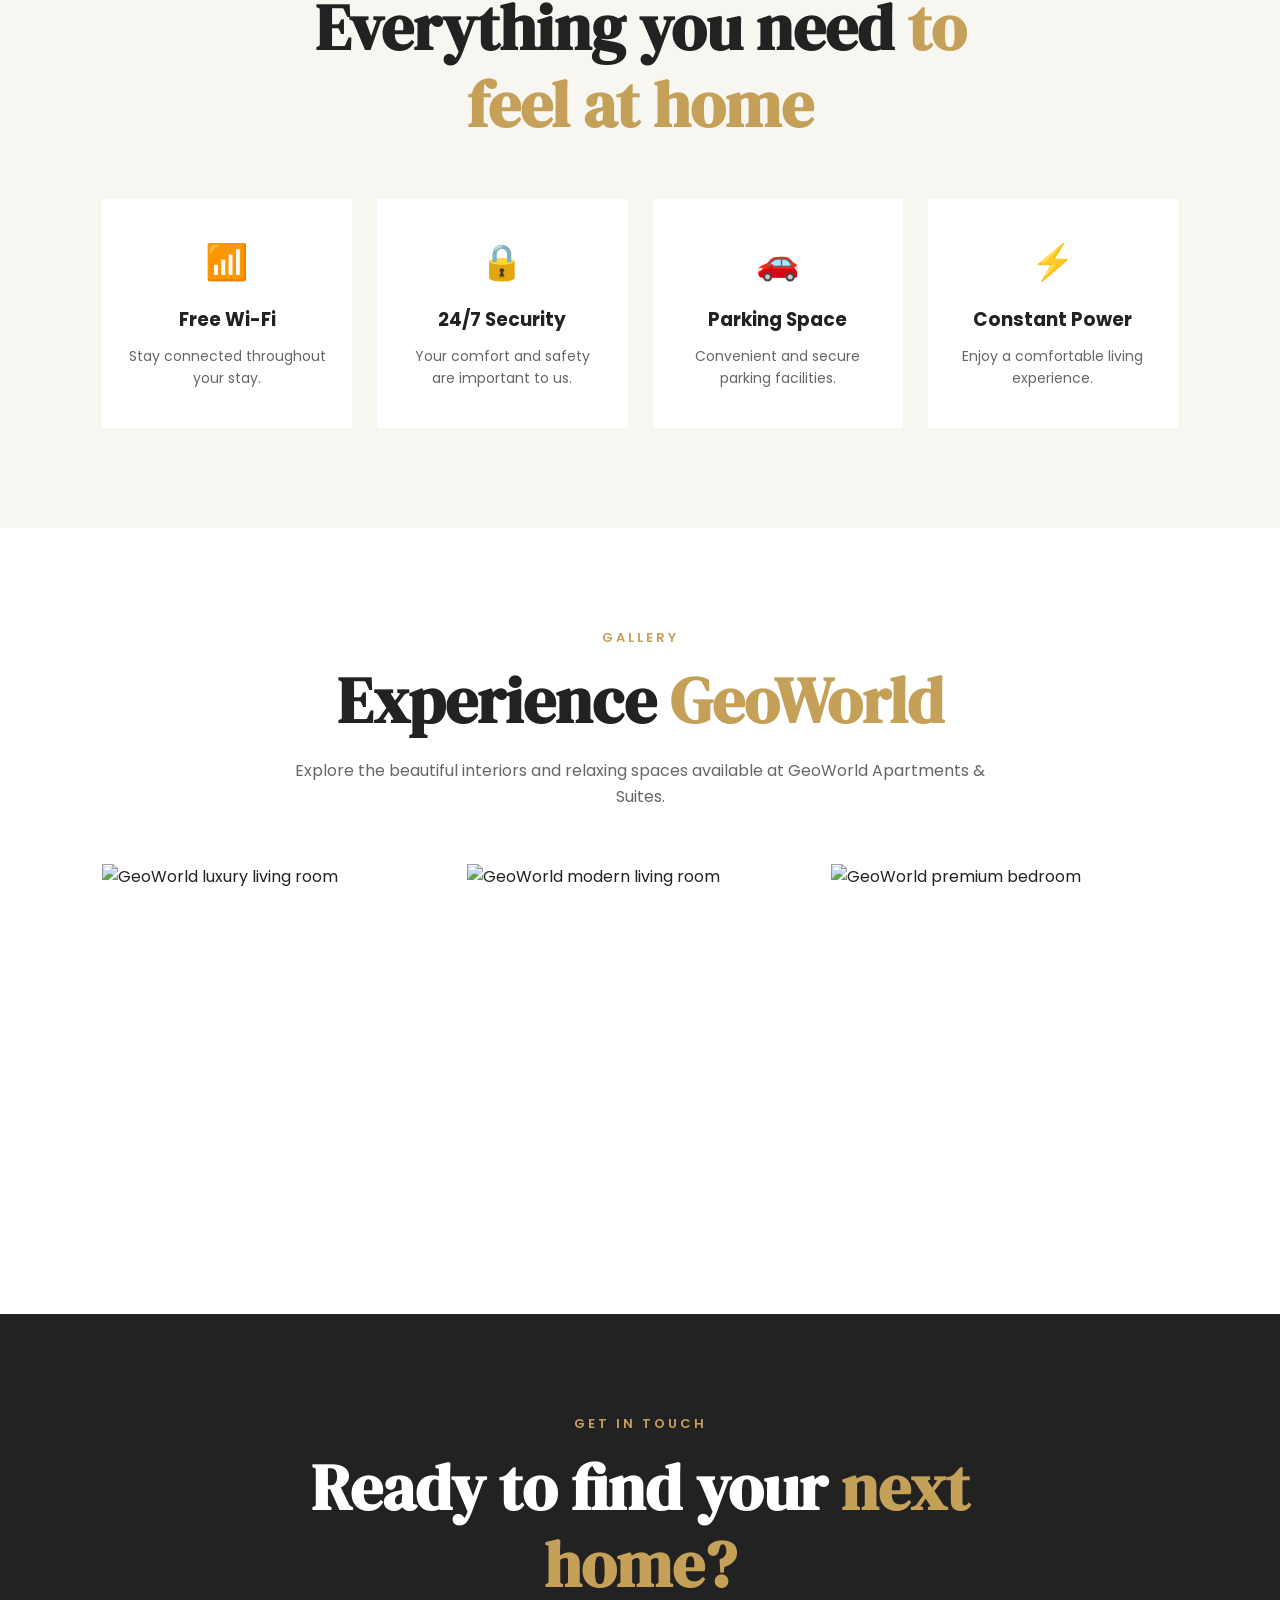
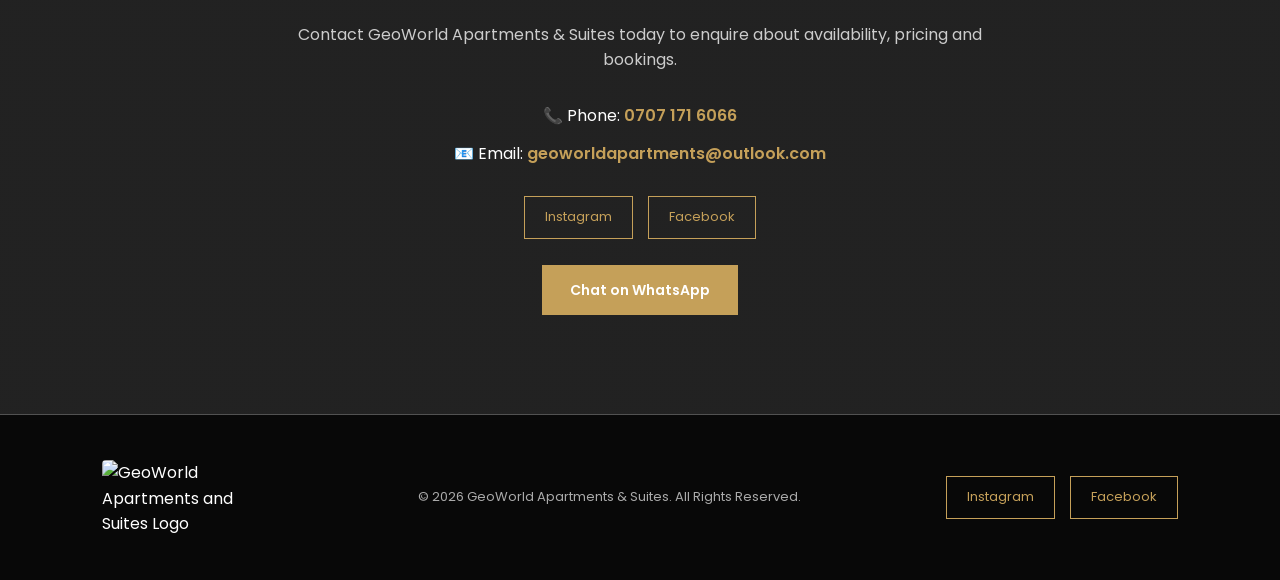
==== commit f4b518dd: "Update index.html" ====
--- a/index.html
+++ b/index.html
@@ -29,7 +29,7 @@
 
         <div class="logo">
 
-            <img src="c:\Users\User\Pictures\IMG_4507.jpeg"
+            <img src="IMG_4507.jpeg"
                  alt="GeoWorld Apartments and Suites Logo">
 
         </div>
@@ -263,7 +263,7 @@
             <div class="apartment-card">
 
 
-                <img src="c:\Users\User\Pictures\IMG_4504.jpeg"
+                <img src="IMG_4504.jpeg"
                      alt="Luxury furnished living room">
 
 
@@ -312,7 +312,7 @@
             <div class="apartment-card">
 
 
-                <img src="c:\Users\User\Pictures\IMG_4505.jpeg"
+                <img src="IMG_4505.jpeg"
                      alt="Modern apartment living room">
 
 
@@ -361,7 +361,7 @@
             <div class="apartment-card">
 
 
-                <img src="c:\Users\User\Pictures\IMG_4506.jpeg"
+                <img src="IMG_4506.jpeg"
                      alt="Premium bedroom suite">
 
 
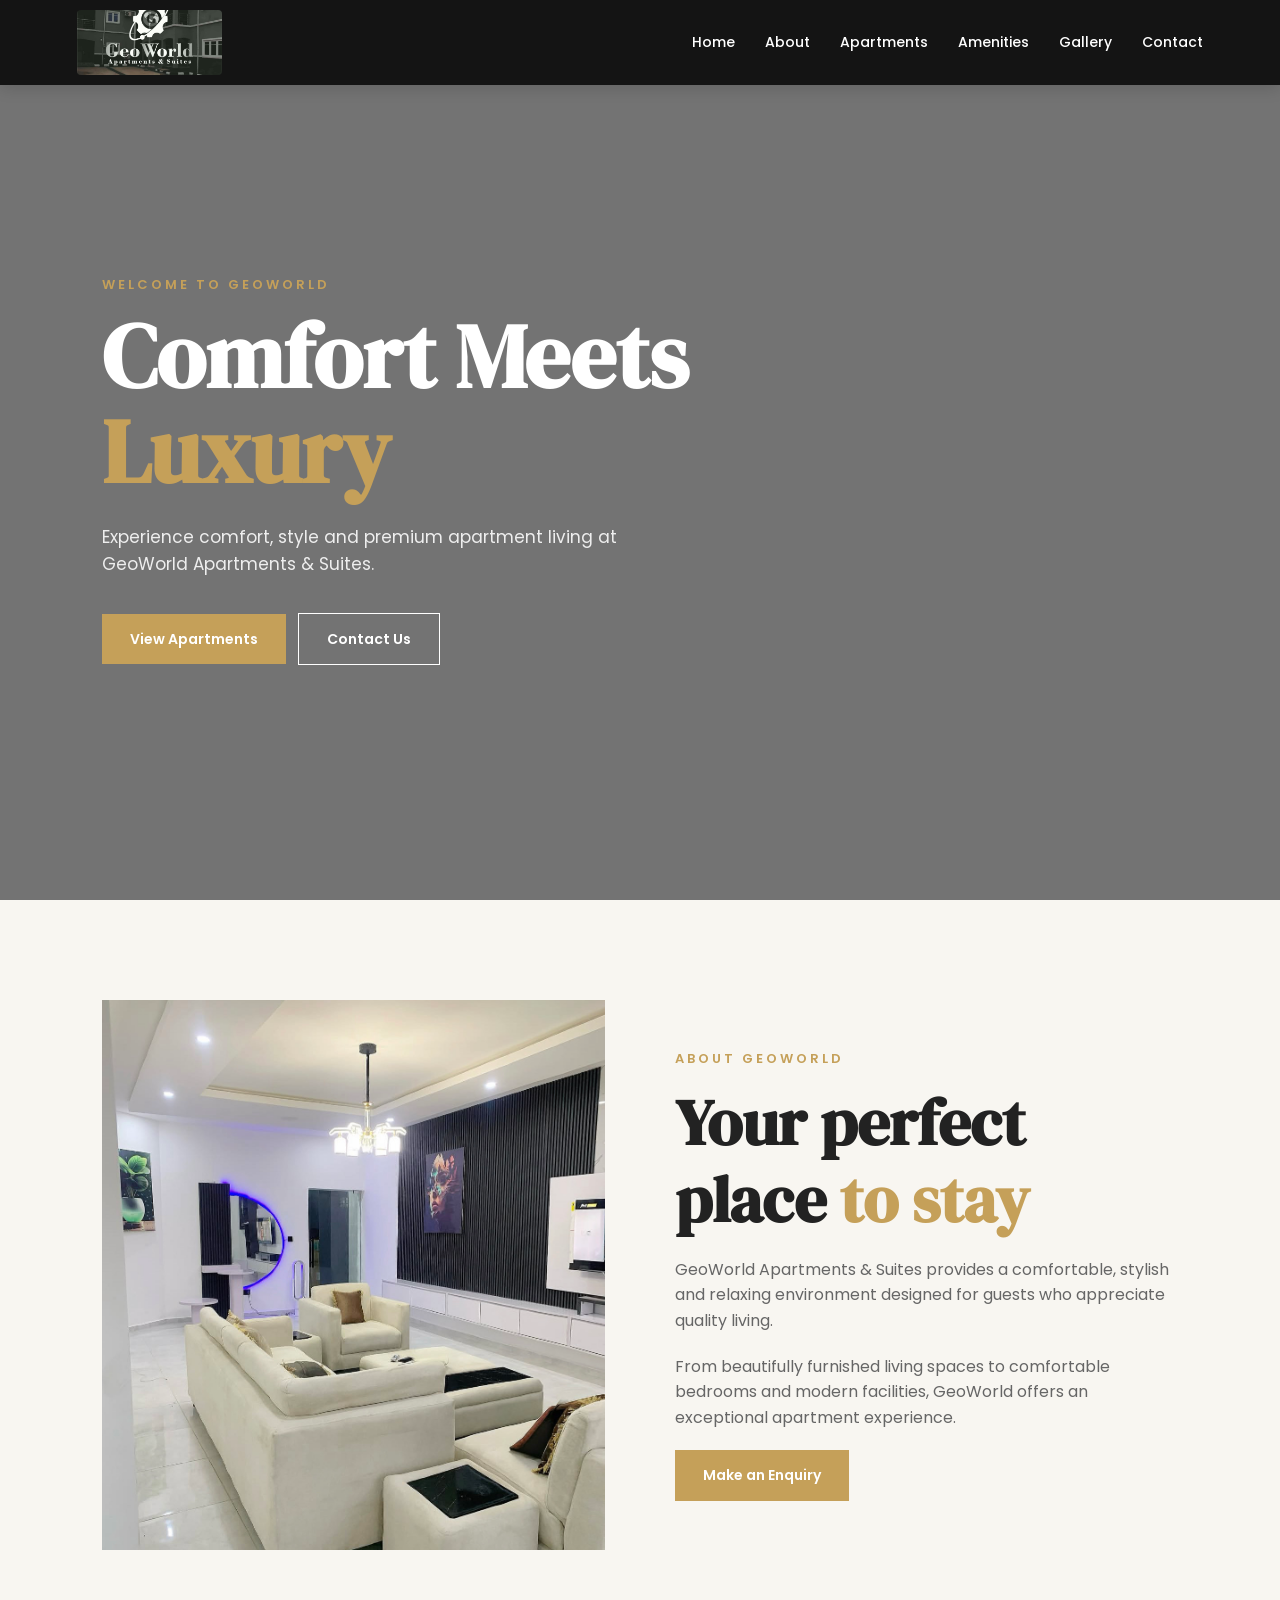
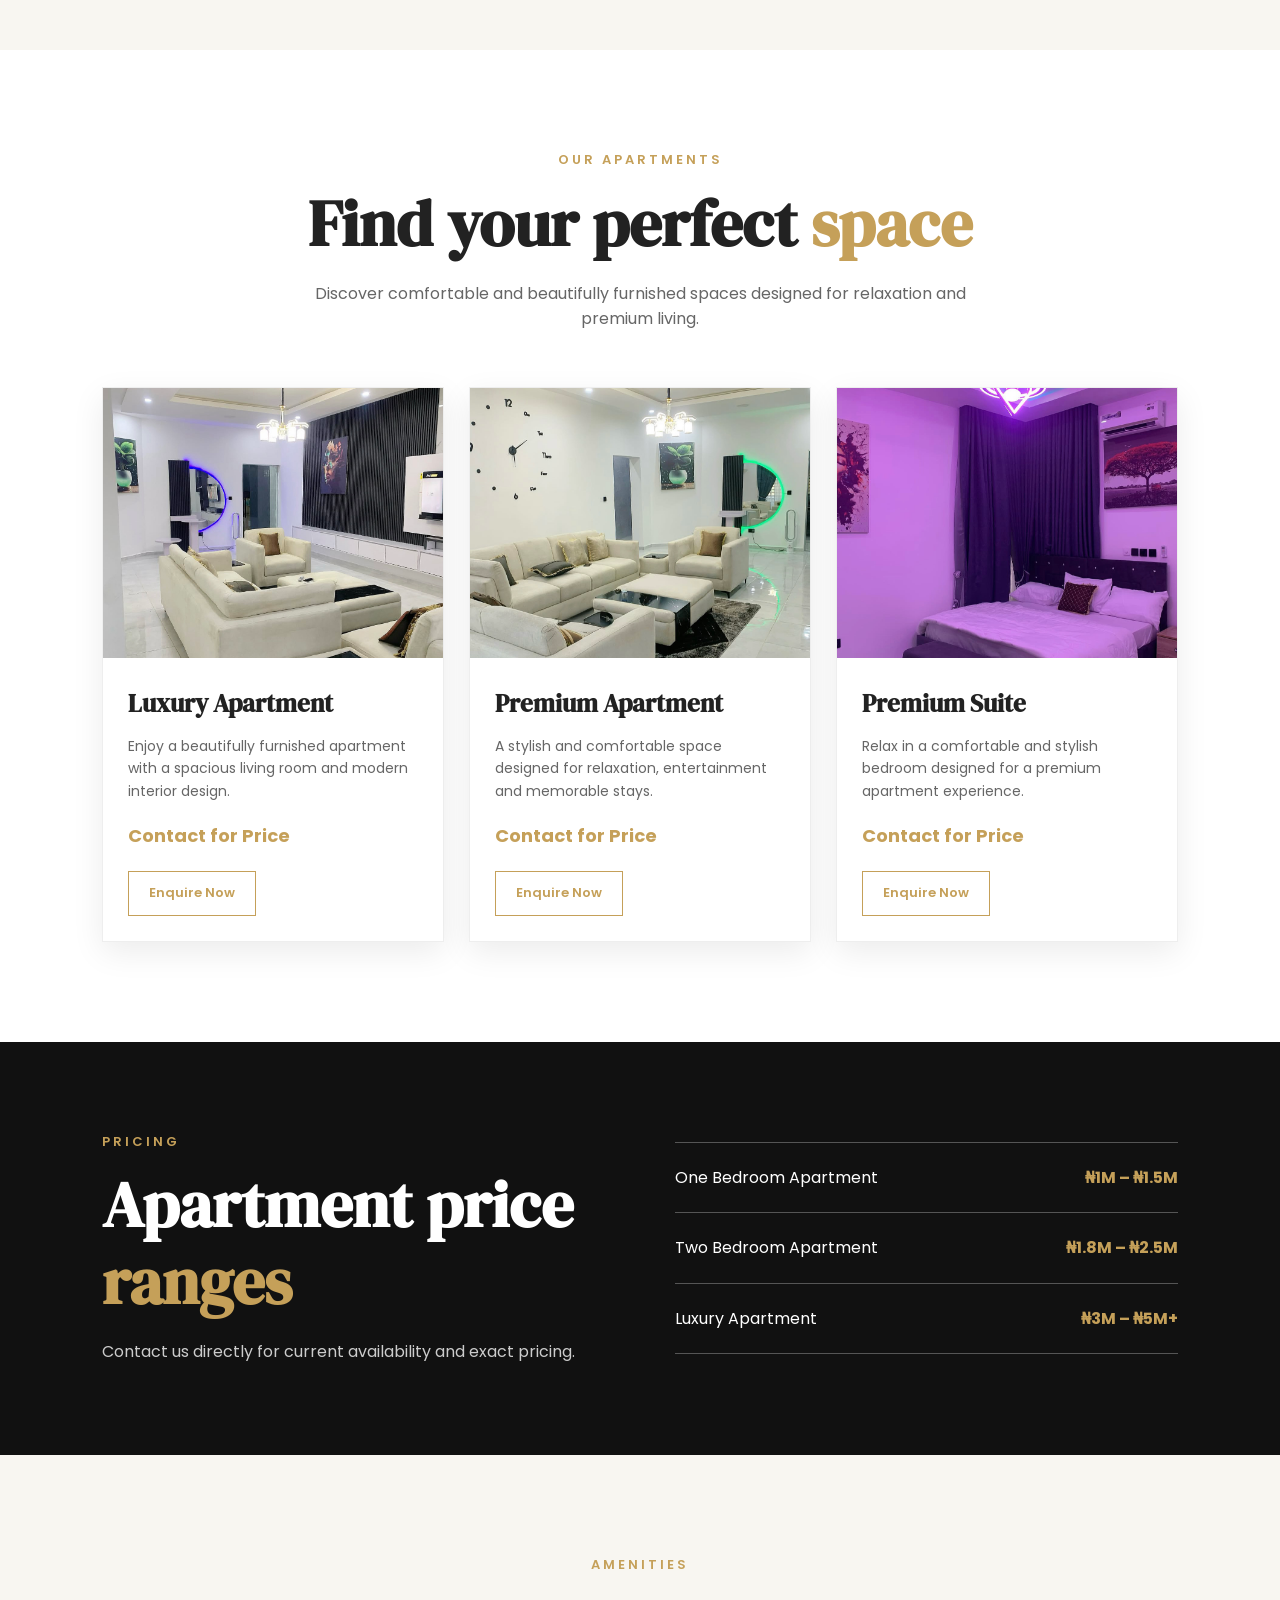
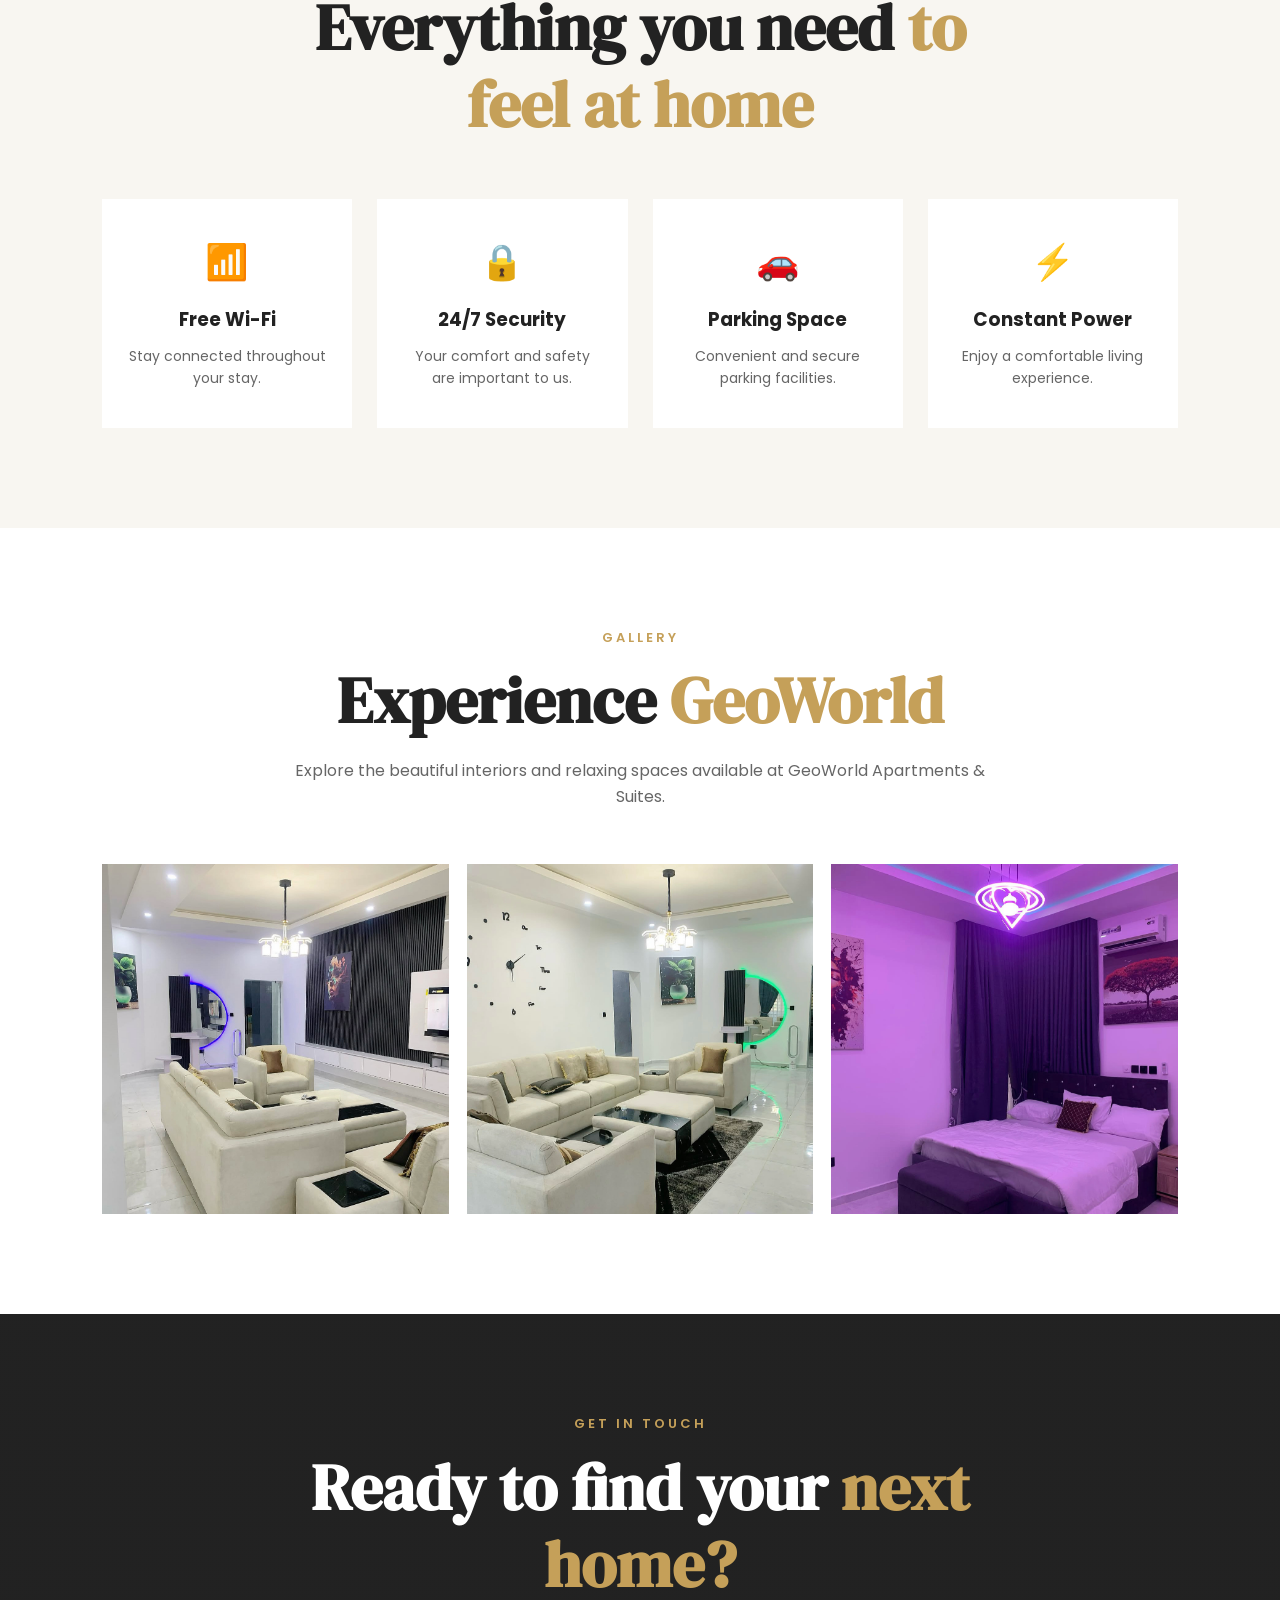
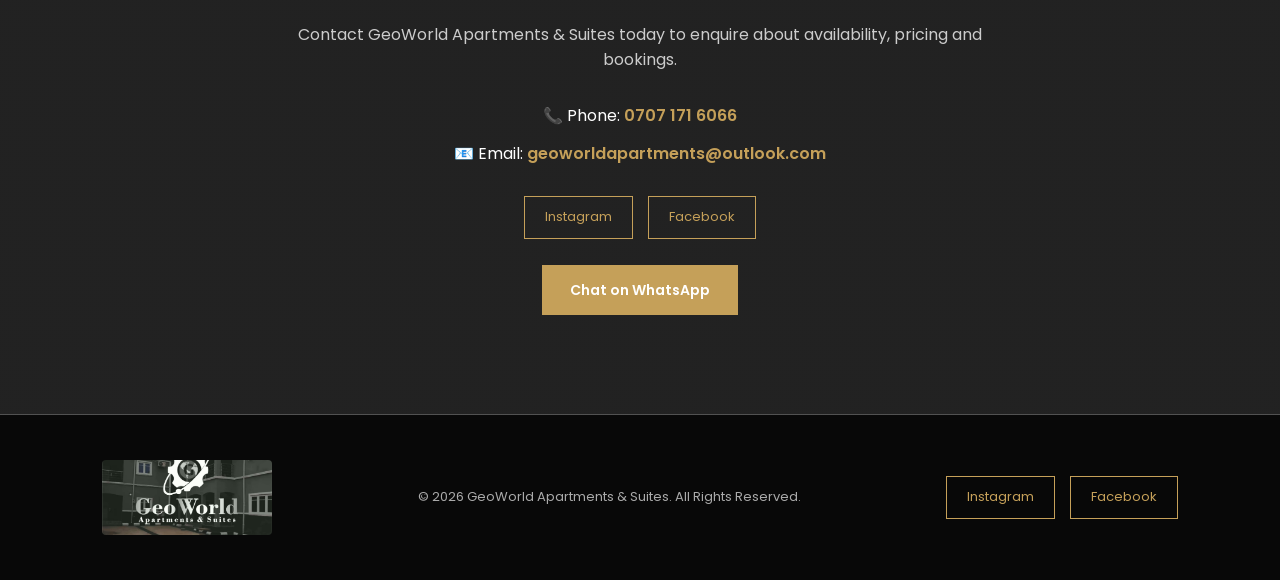
==== commit 2213865b: "Update index.html" ====
--- a/index.html
+++ b/index.html
@@ -714,15 +714,15 @@
         <div class="gallery-grid">
 
 
-            <img src="images/living-room-1.jpeg"
+            <img src="IMG_4504.jpeg"
                  alt="GeoWorld luxury living room">
 
 
-            <img src="images/living-room-2.jpeg"
+            <img src="IMG_4505.jpeg"
                  alt="GeoWorld modern living room">
 
 
-            <img src="images/bedroom.jpeg"
+            <img src="IMG_4506.jpeg"
                  alt="GeoWorld premium bedroom">
 
 
@@ -861,7 +861,7 @@
         <div class="footer-logo">
 
 
-            <img src="images/logo.jpg"
+            <img src="IMG_4507.jpeg"
                  alt="GeoWorld Apartments and Suites Logo">
 
 
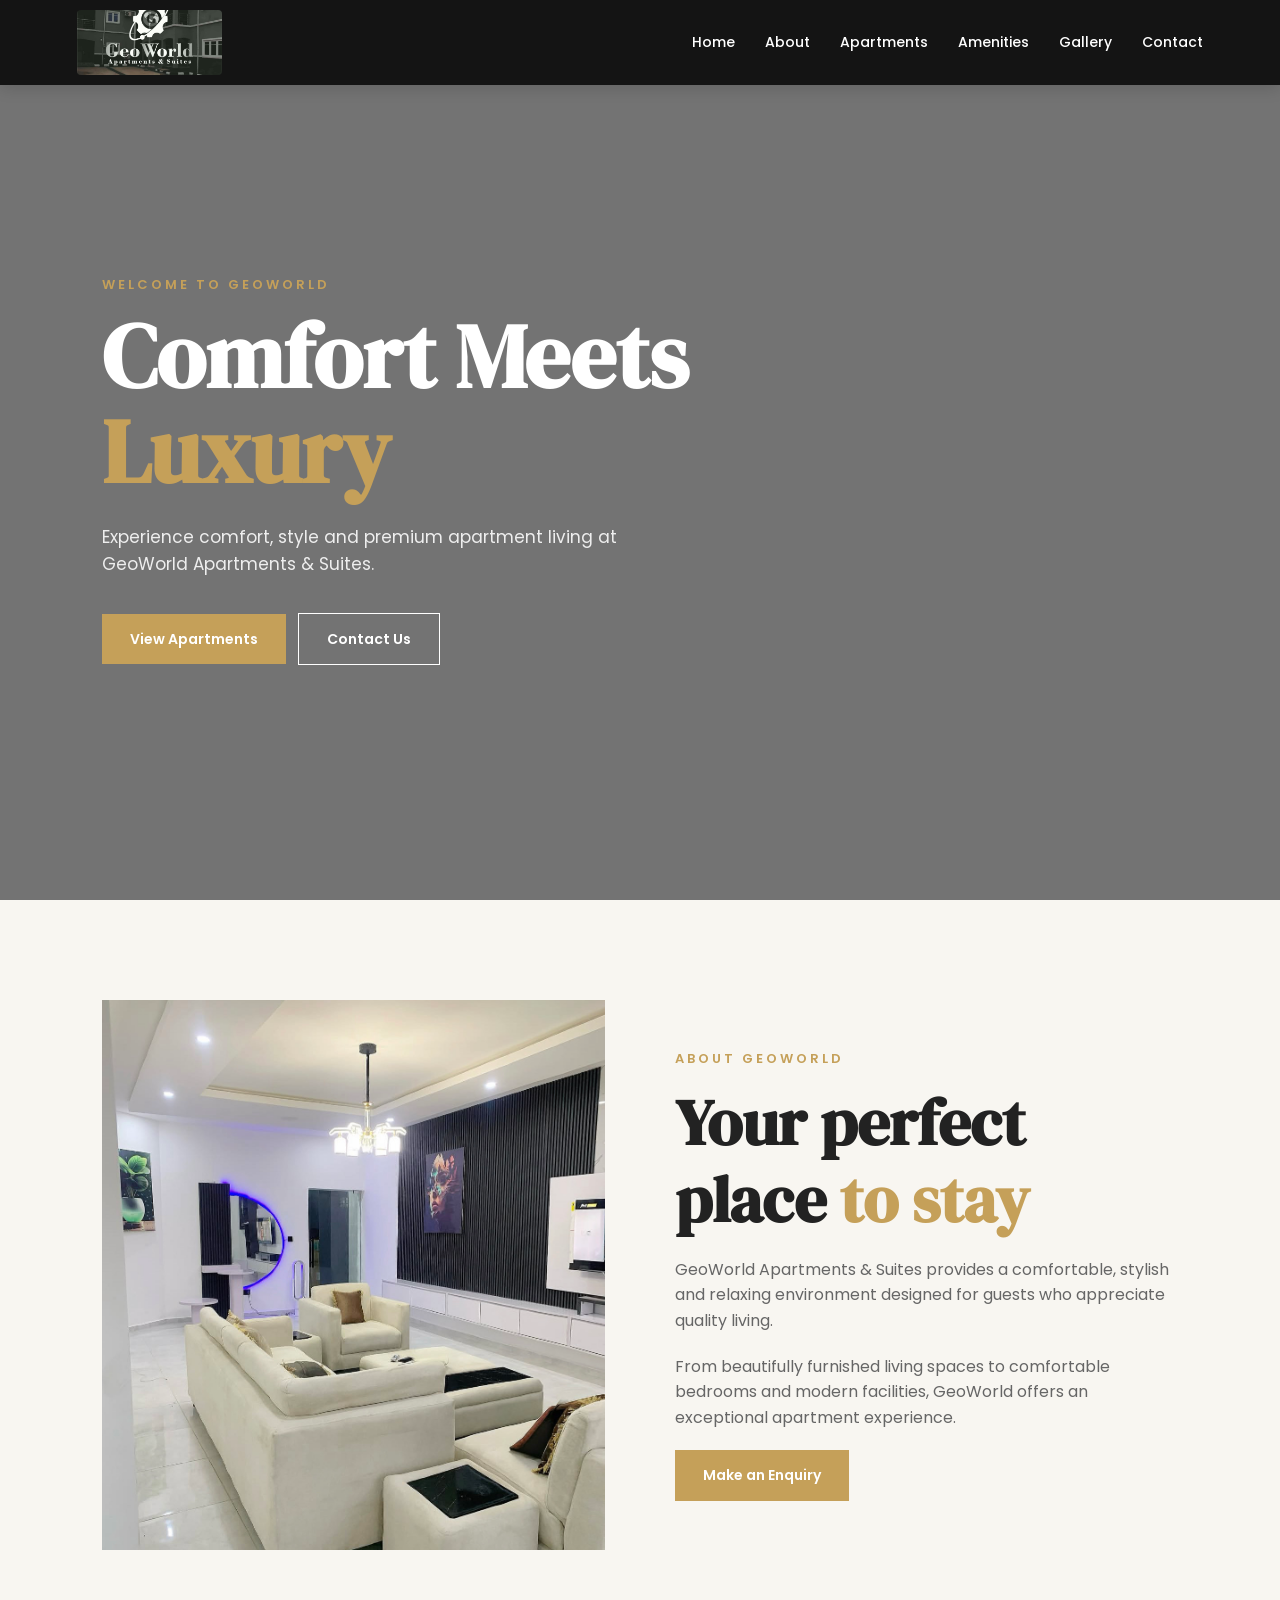
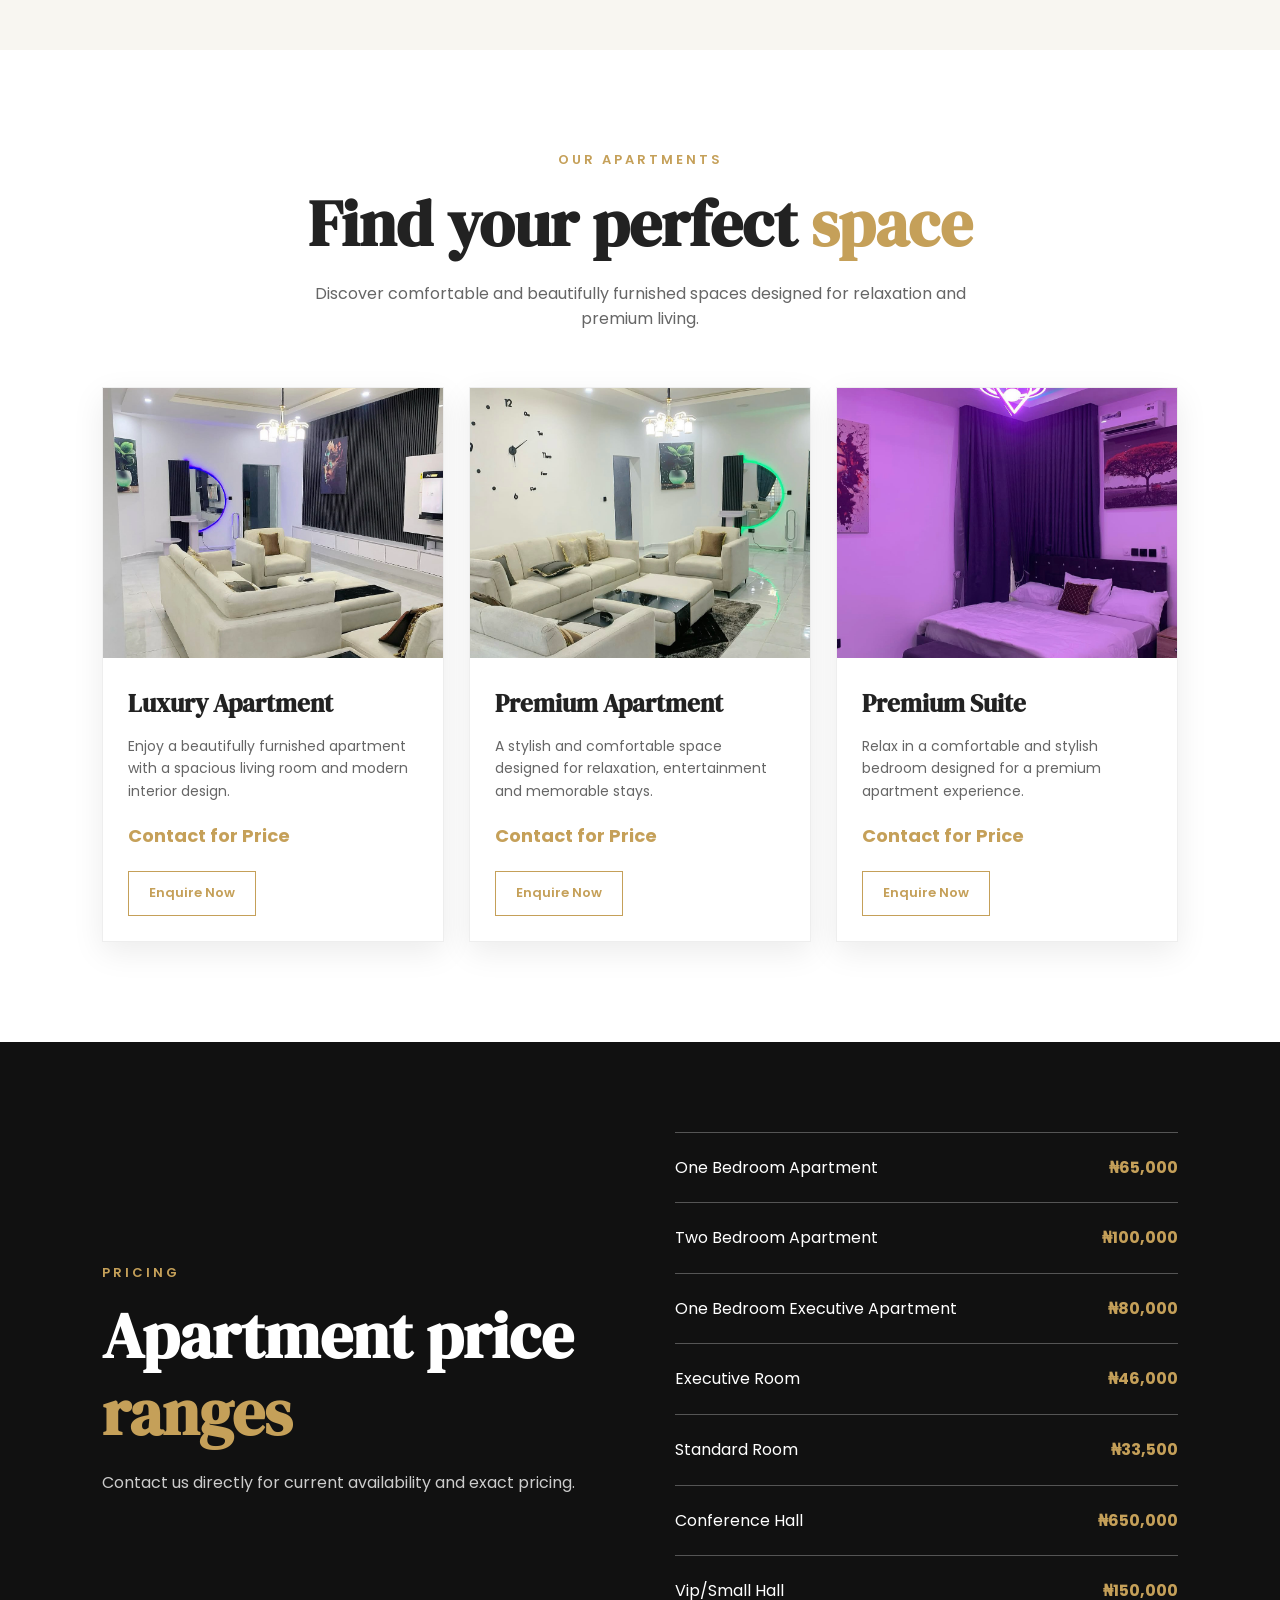
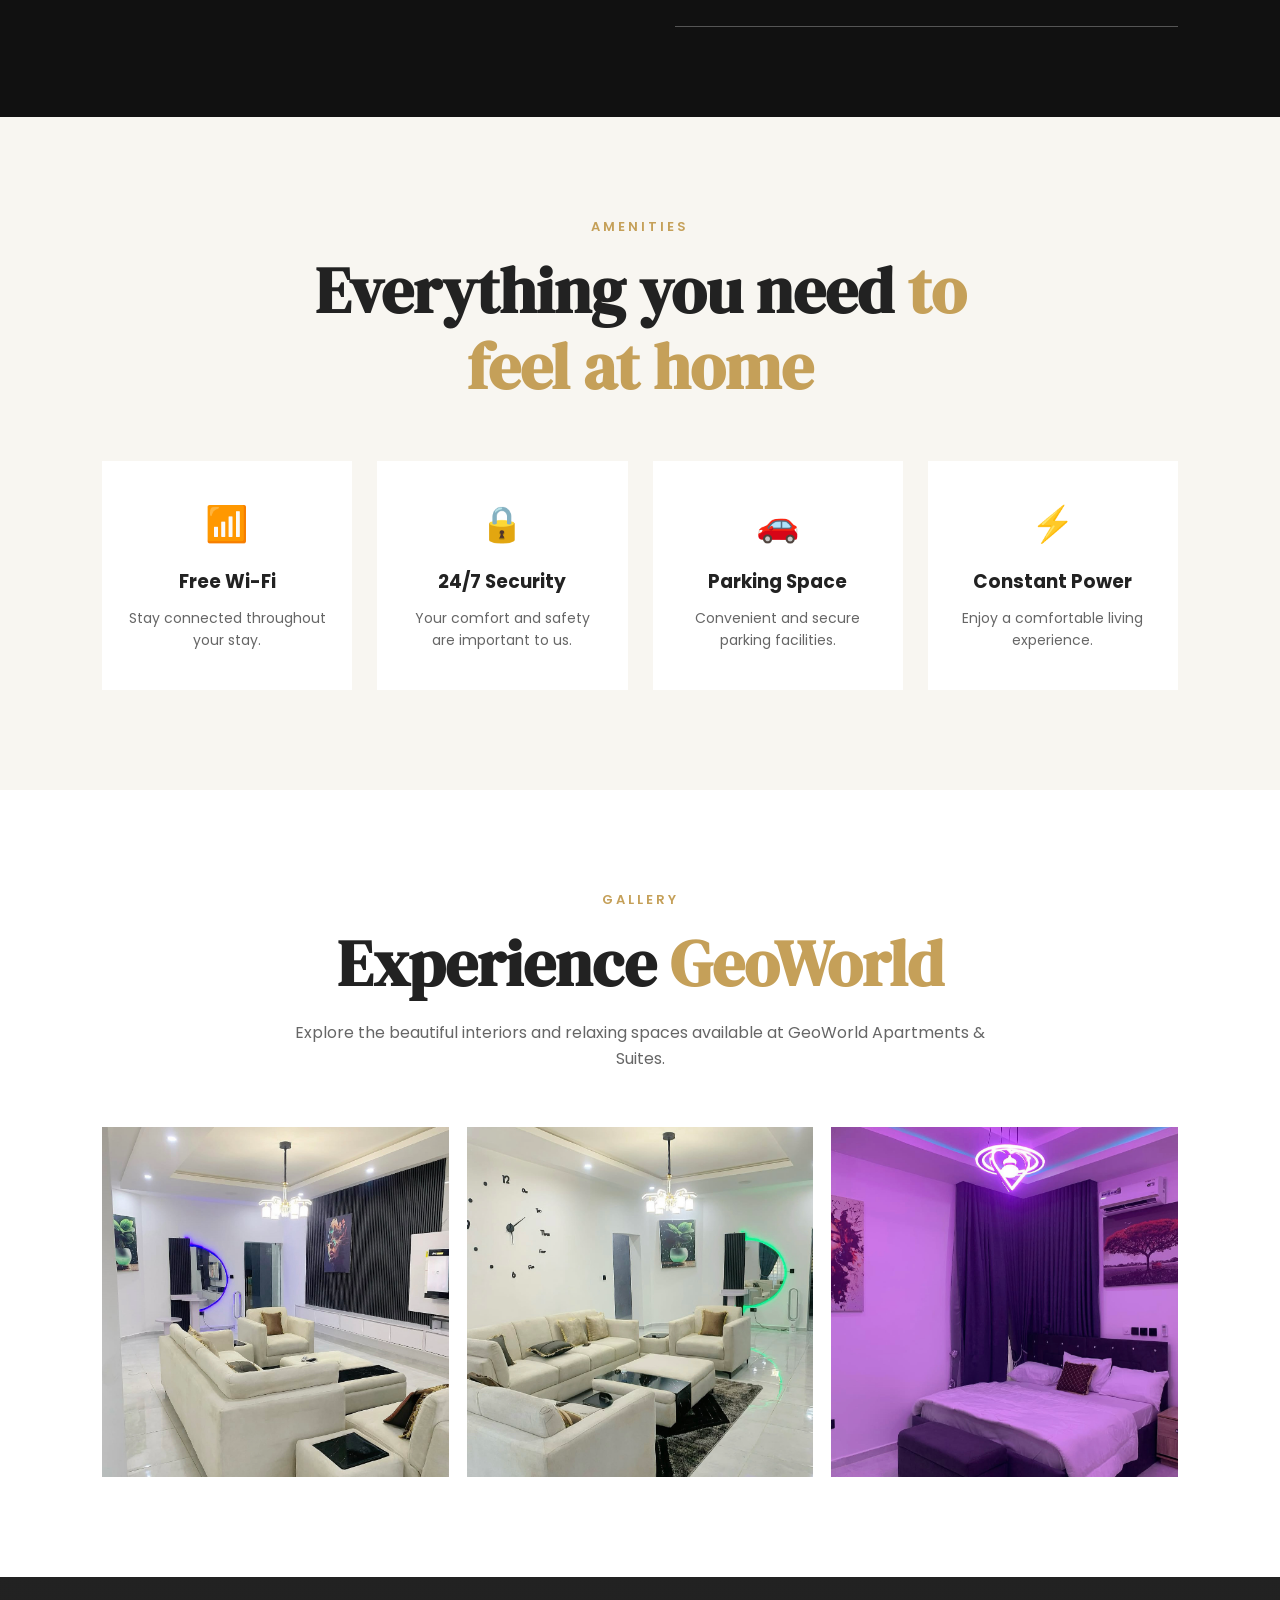
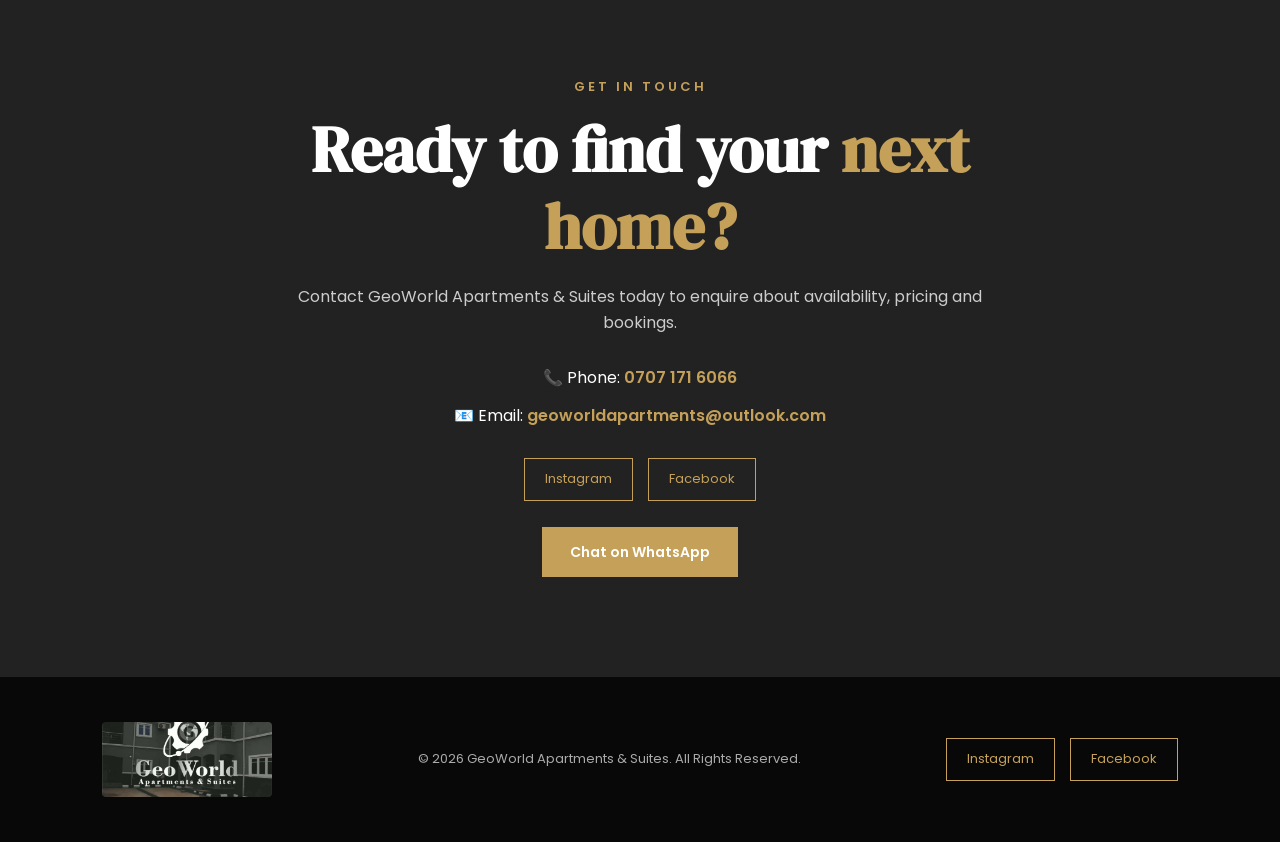
==== commit 8ff9acf8: "Update index.html" ====
--- a/index.html
+++ b/index.html
@@ -463,7 +463,7 @@
 
                 <strong>
 
-                    ₦1M – ₦1.5M
+                    ₦65,000
 
                 </strong>
 
@@ -484,7 +484,7 @@
 
                 <strong>
 
-                    ₦1.8M – ₦2.5M
+                    ₦100,000
 
                 </strong>
 
@@ -498,14 +498,90 @@
 
                 <span>
 
-                    Luxury Apartment
+                    One Bedroom Executive Apartment
 
                 </span>
 
 
                 <strong>
 
-                    ₦3M – ₦5M+
+                    ₦80,000
+
+                </strong>
+
+
+            </div>
+            
+              <div class="price-row">
+
+
+                <span>
+
+                    Executive Room
+
+                </span>
+
+
+                <strong>
+
+                    ₦46,000
+
+                </strong>
+
+
+            </div>
+
+              <div class="price-row">
+
+
+                <span>
+
+                    Standard Room
+
+                </span>
+
+
+                <strong>
+
+                    ₦33,500
+
+                </strong>
+
+
+            </div>
+
+              <div class="price-row">
+
+
+                <span>
+
+                    Conference Hall
+
+                </span>
+
+
+                <strong>
+
+                    ₦650,000
+
+                </strong>
+
+
+            </div>
+
+              <div class="price-row">
+
+
+                <span>
+
+                    Vip/Small Hall
+
+                </span>
+
+
+                <strong>
+
+                    ₦150,000
 
                 </strong>
 
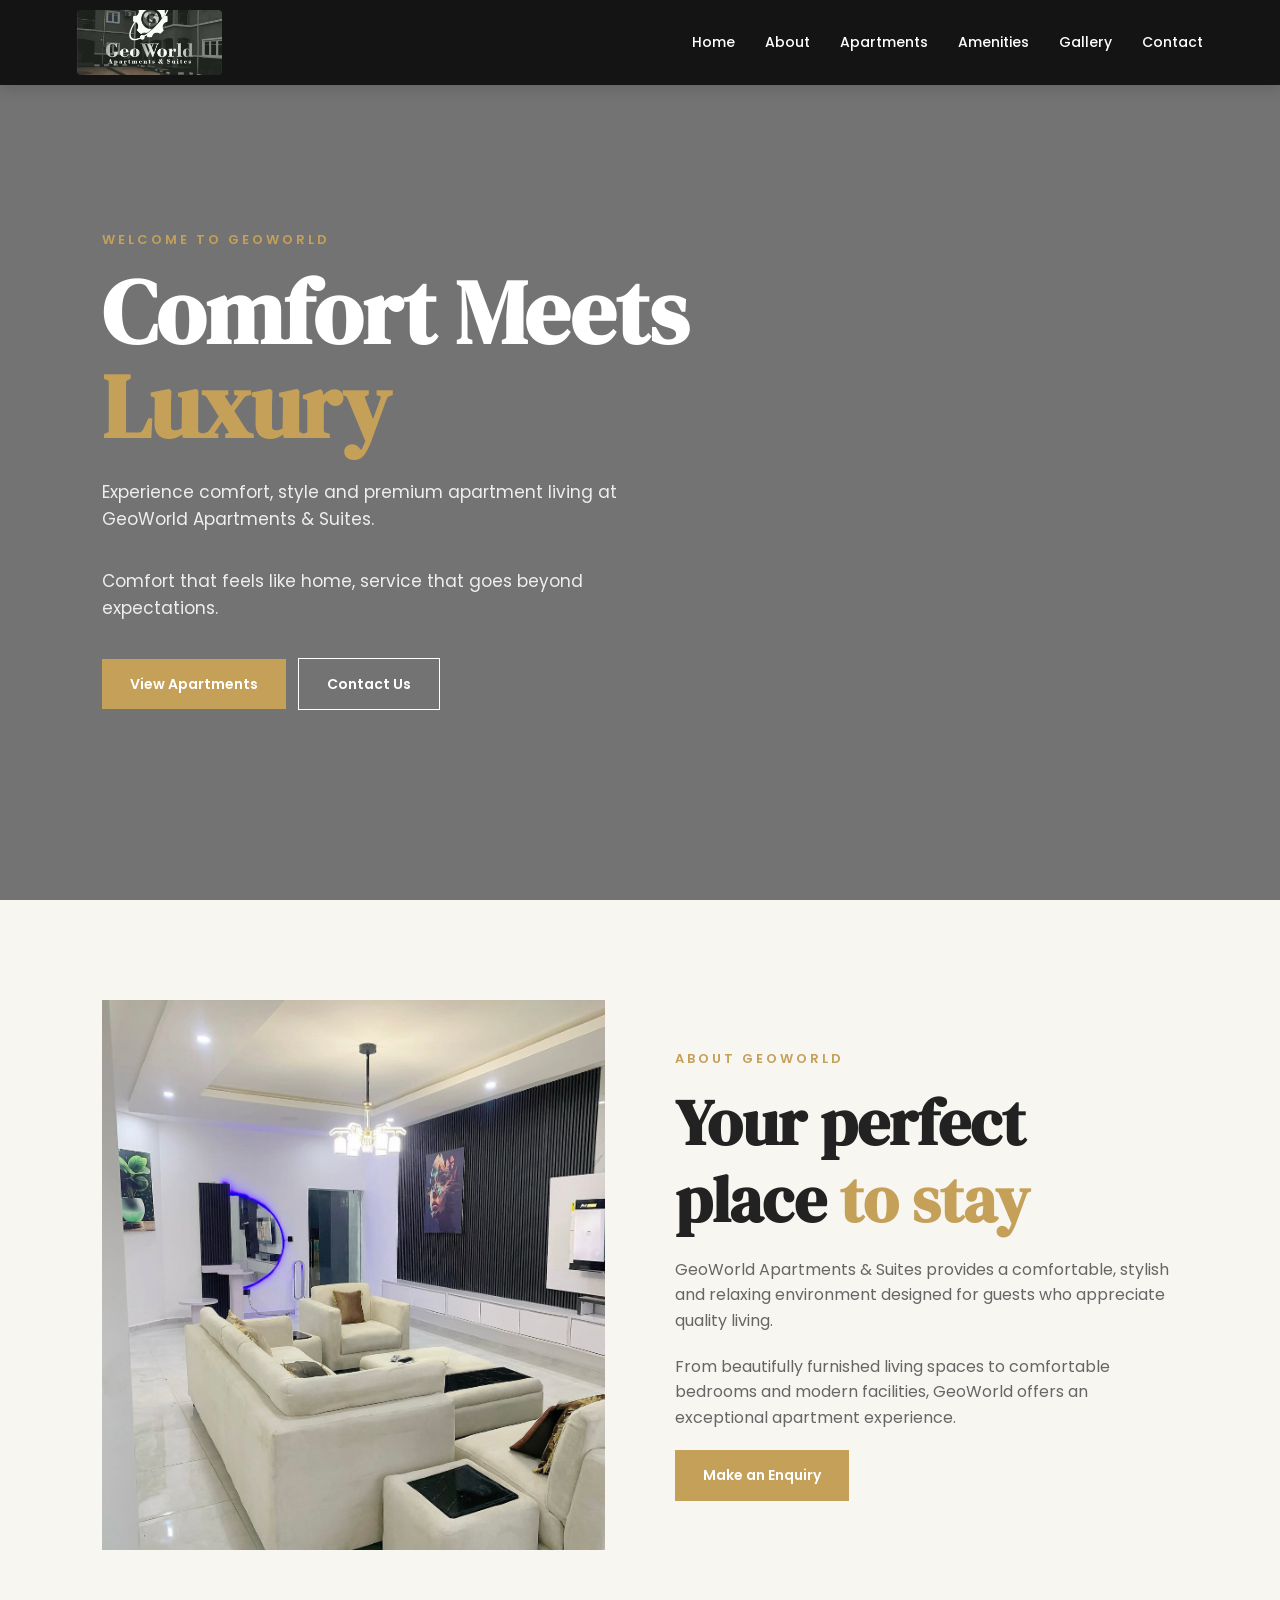
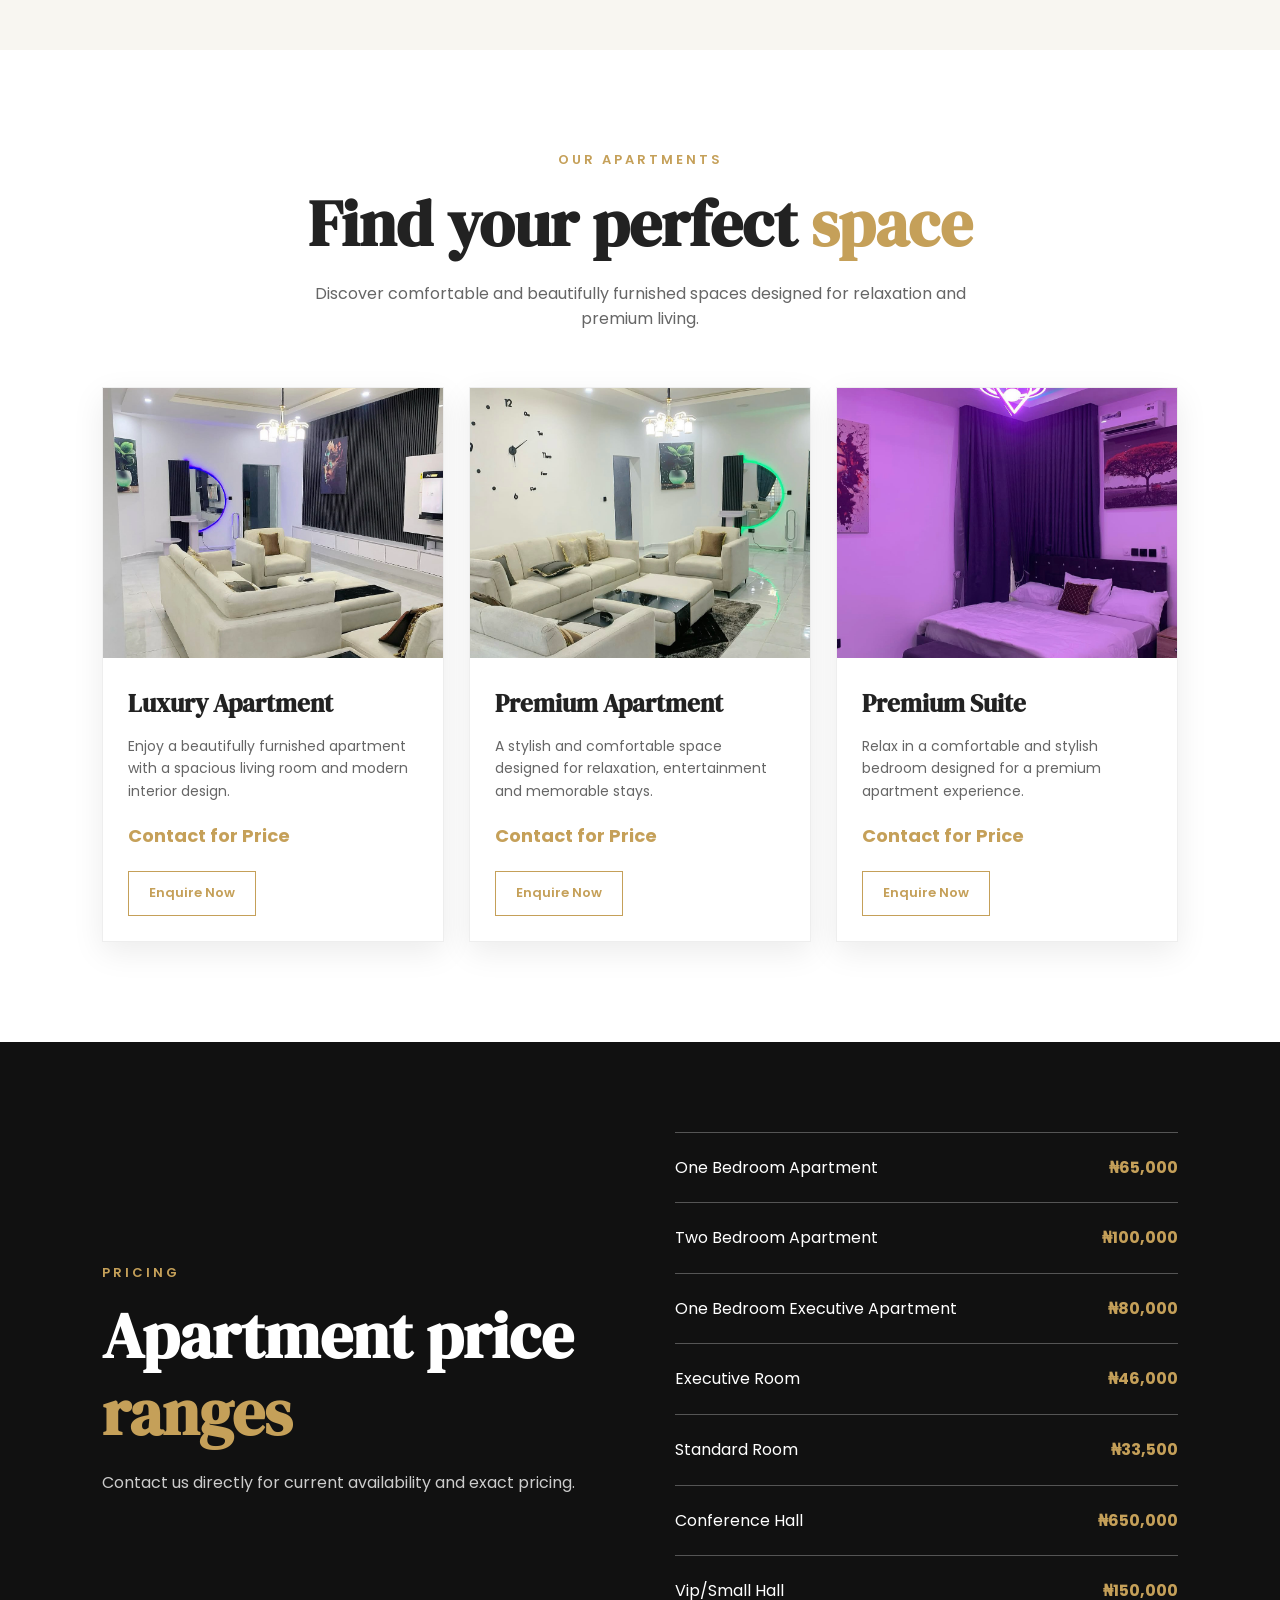
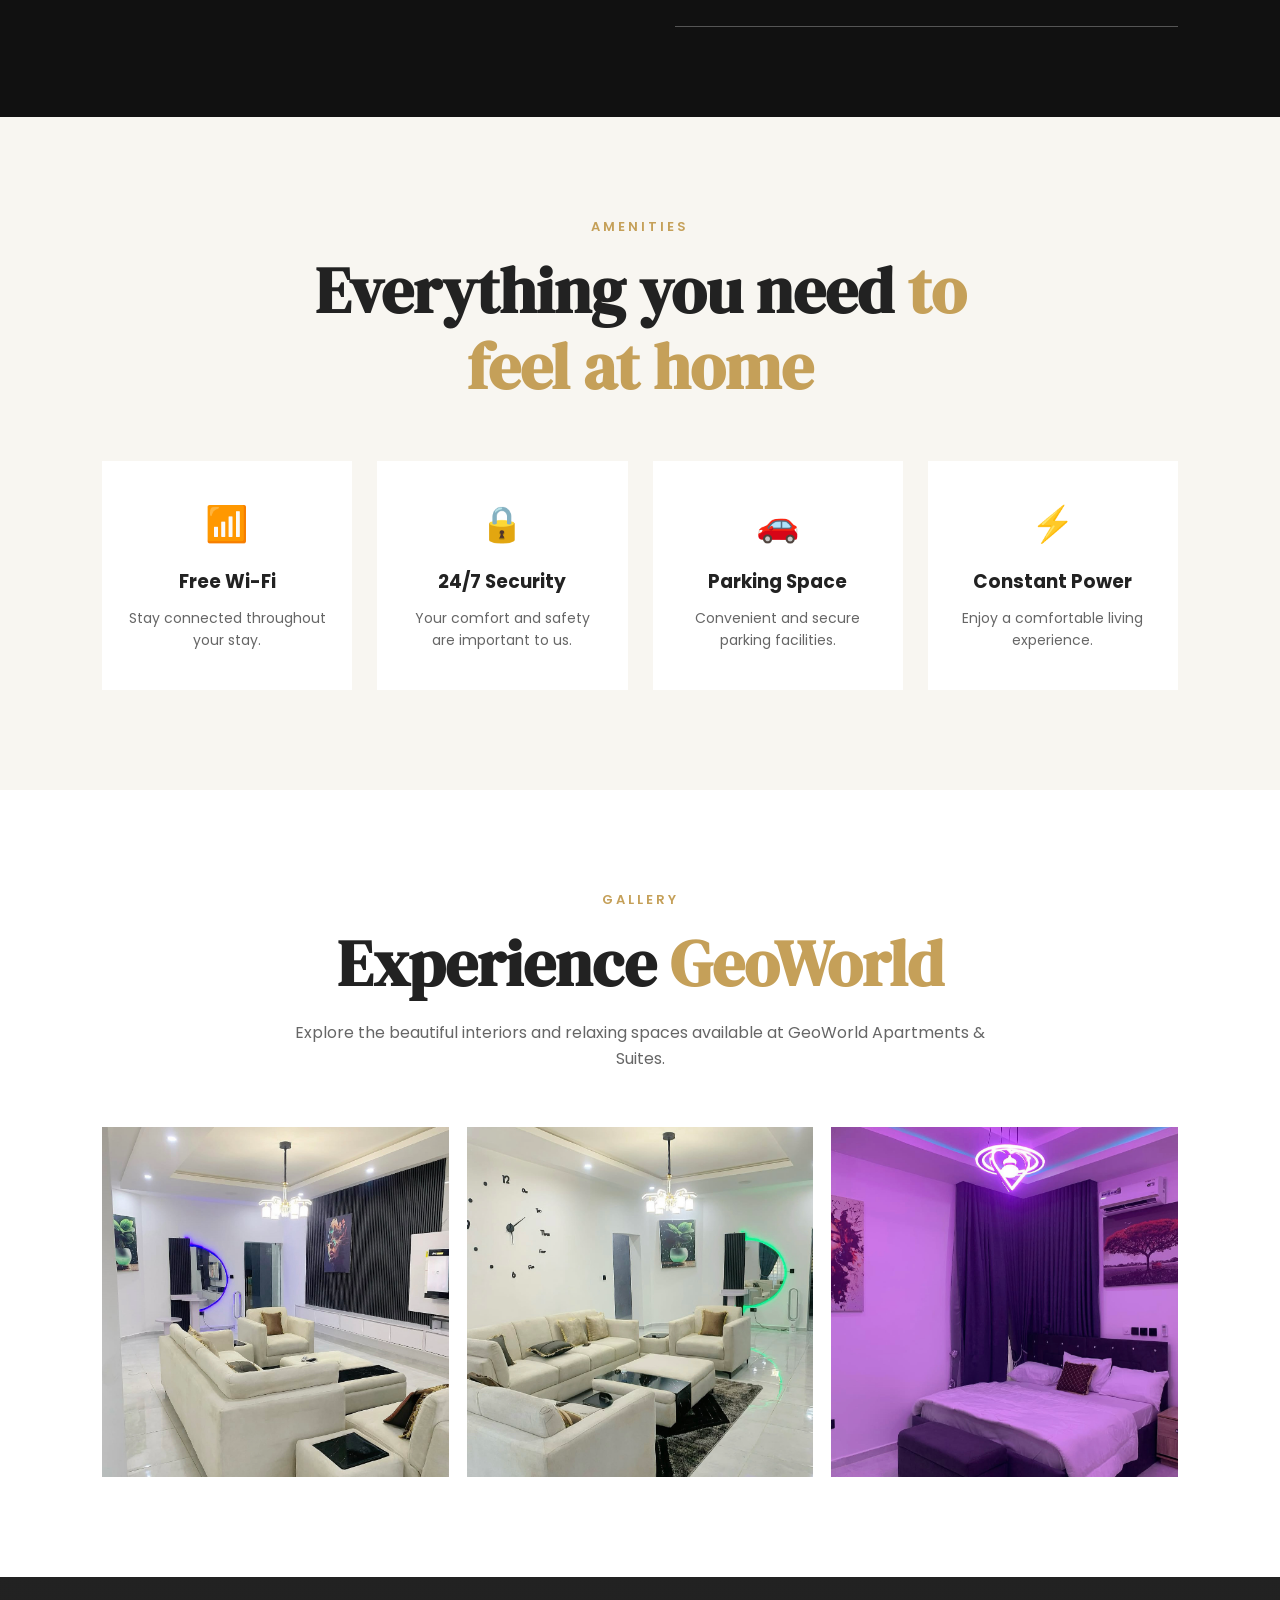
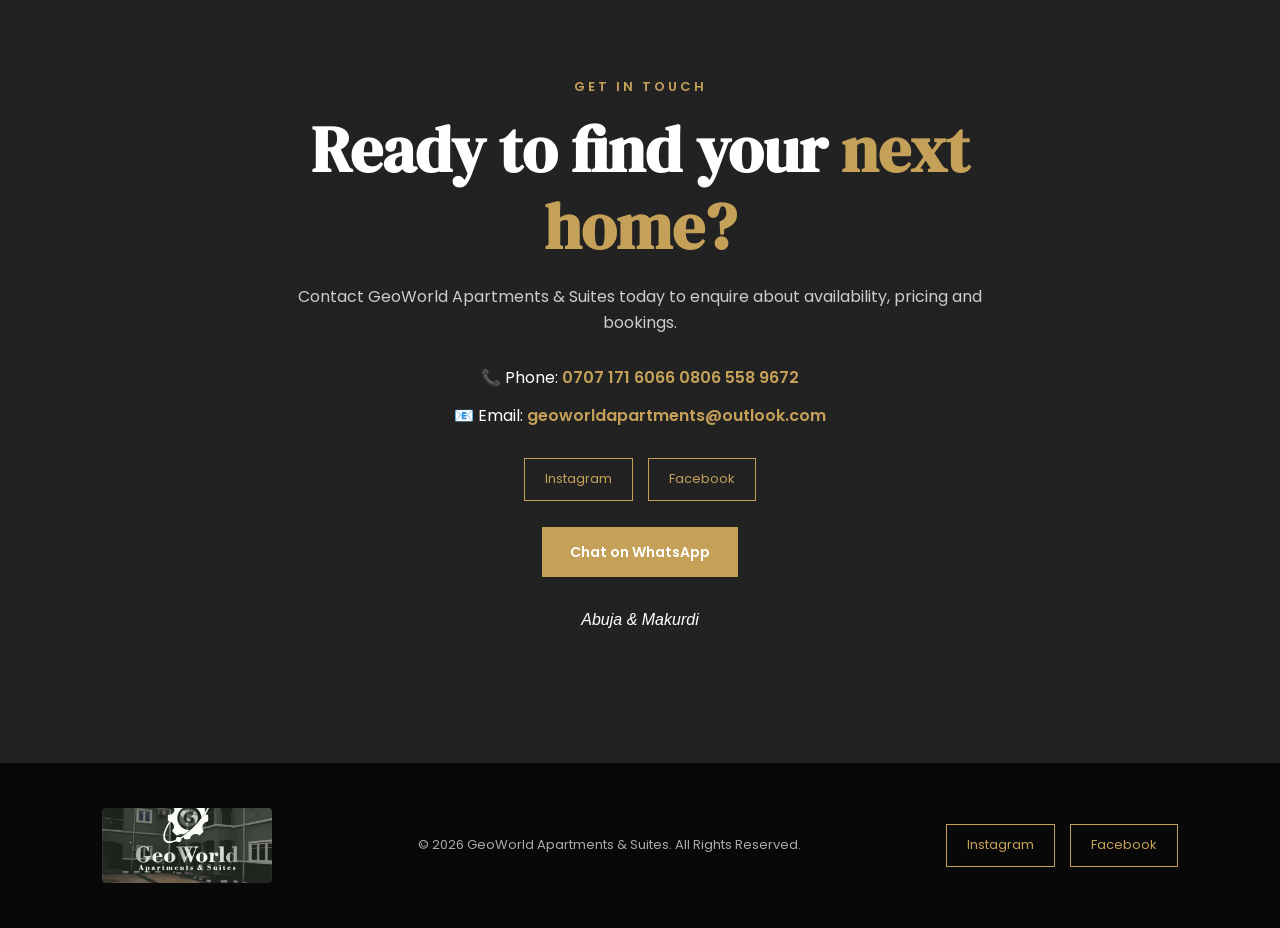
==== commit e9bfa1e9: "Update index.html" ====
--- a/index.html
+++ b/index.html
@@ -111,6 +111,9 @@
                     at GeoWorld Apartments & Suites.
 
                 </p>
+                <p>
+                    Comfort that feels like home, service that goes beyond expectations.
+                </p>
 
 
                 <div class="hero-buttons">
@@ -857,6 +860,9 @@
                         0707 171 6066
 
                     </a>
+                    <a href="tel:08065589672">
+                        0806 558 9672
+                    </a>    
 
                 </p>
 
@@ -920,6 +926,11 @@
                 Chat on WhatsApp
 
             </a>
+            <p>
+                <address>
+                    Abuja & Makurdi
+                </address>
+            </p>
 
 
         </div>
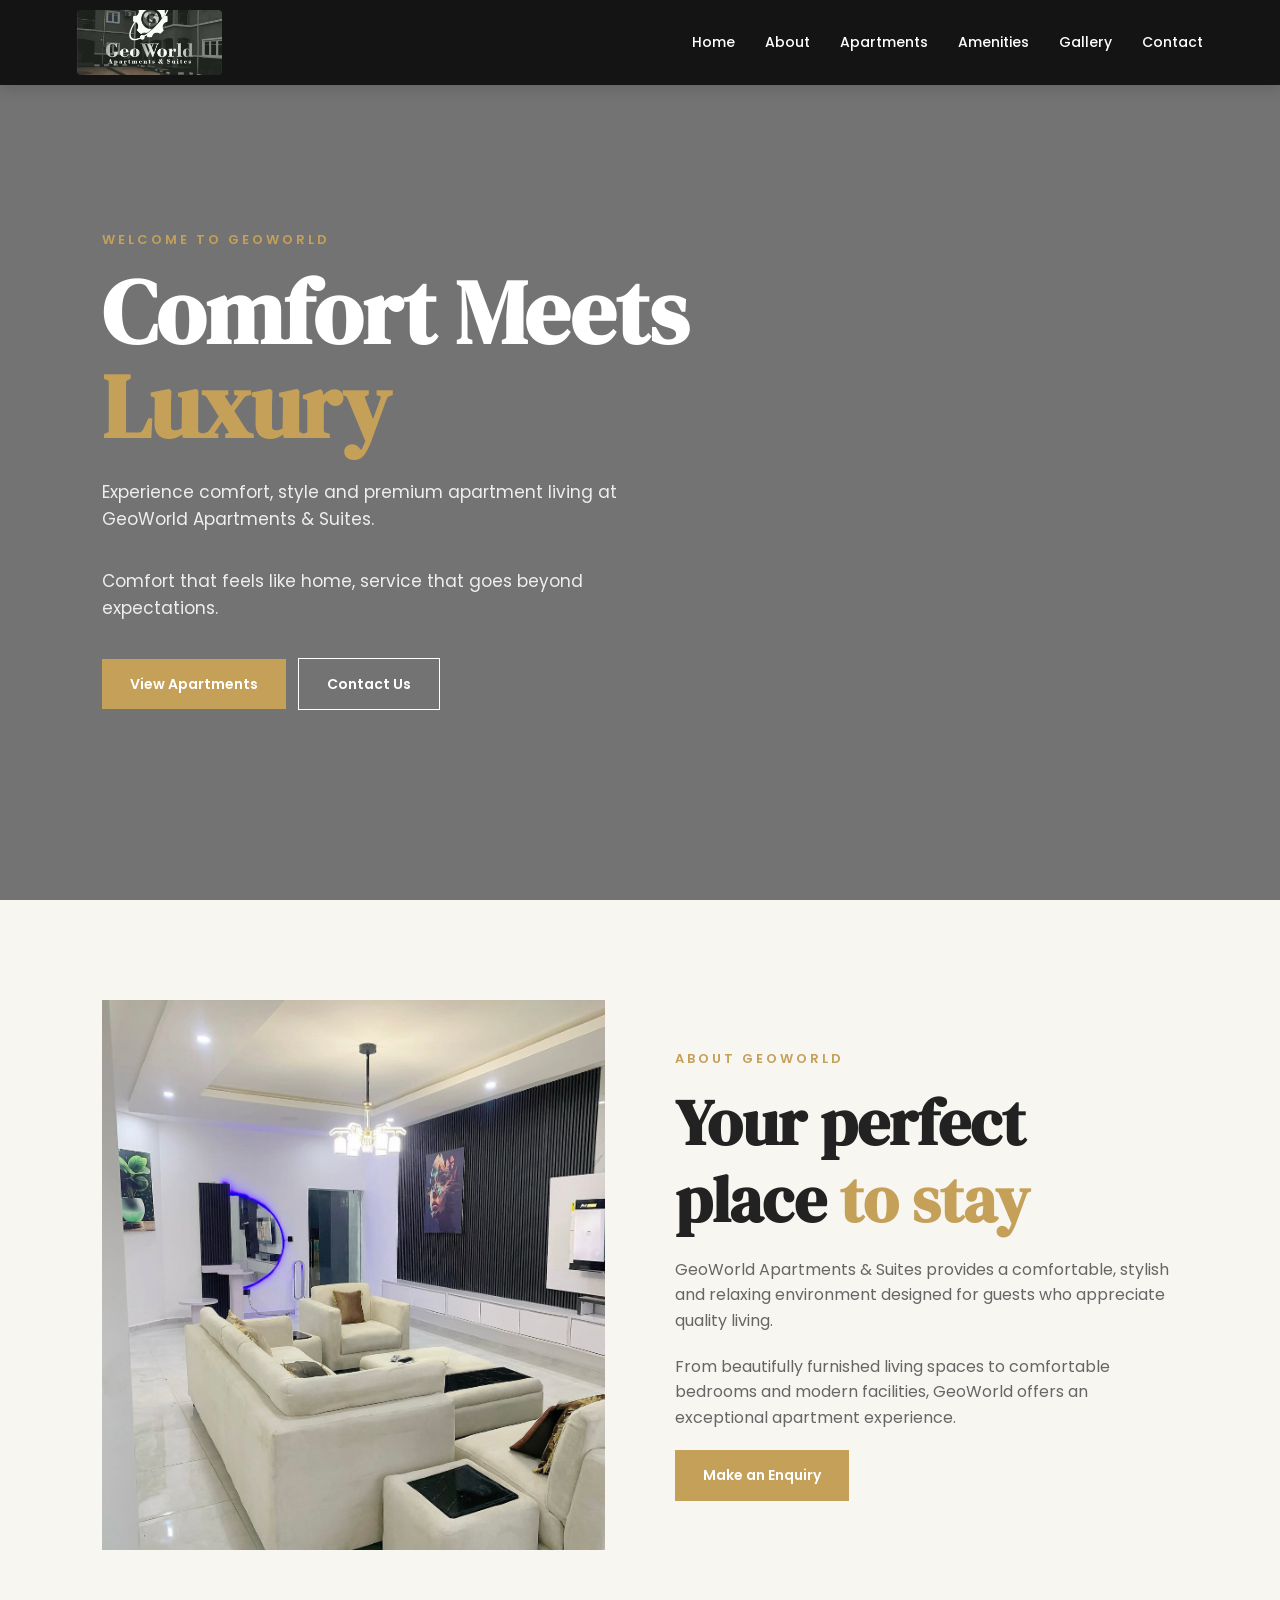
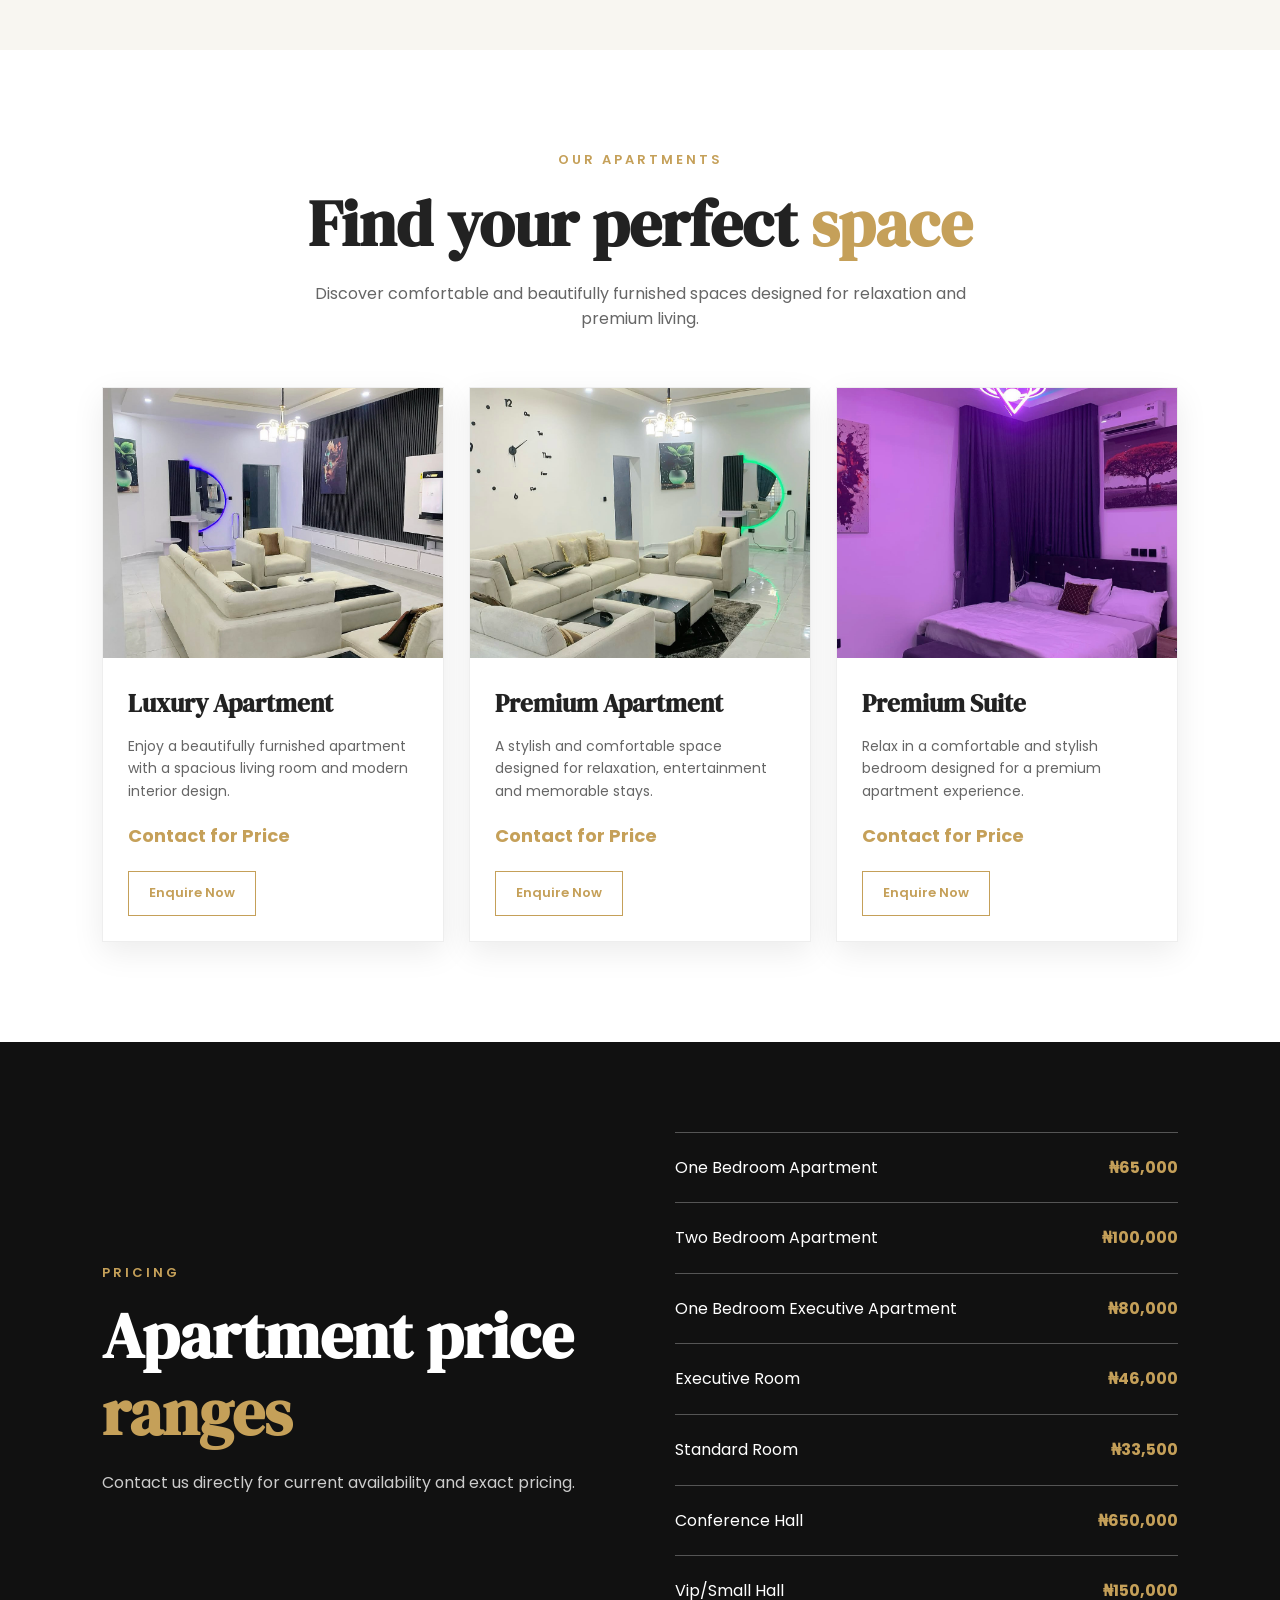
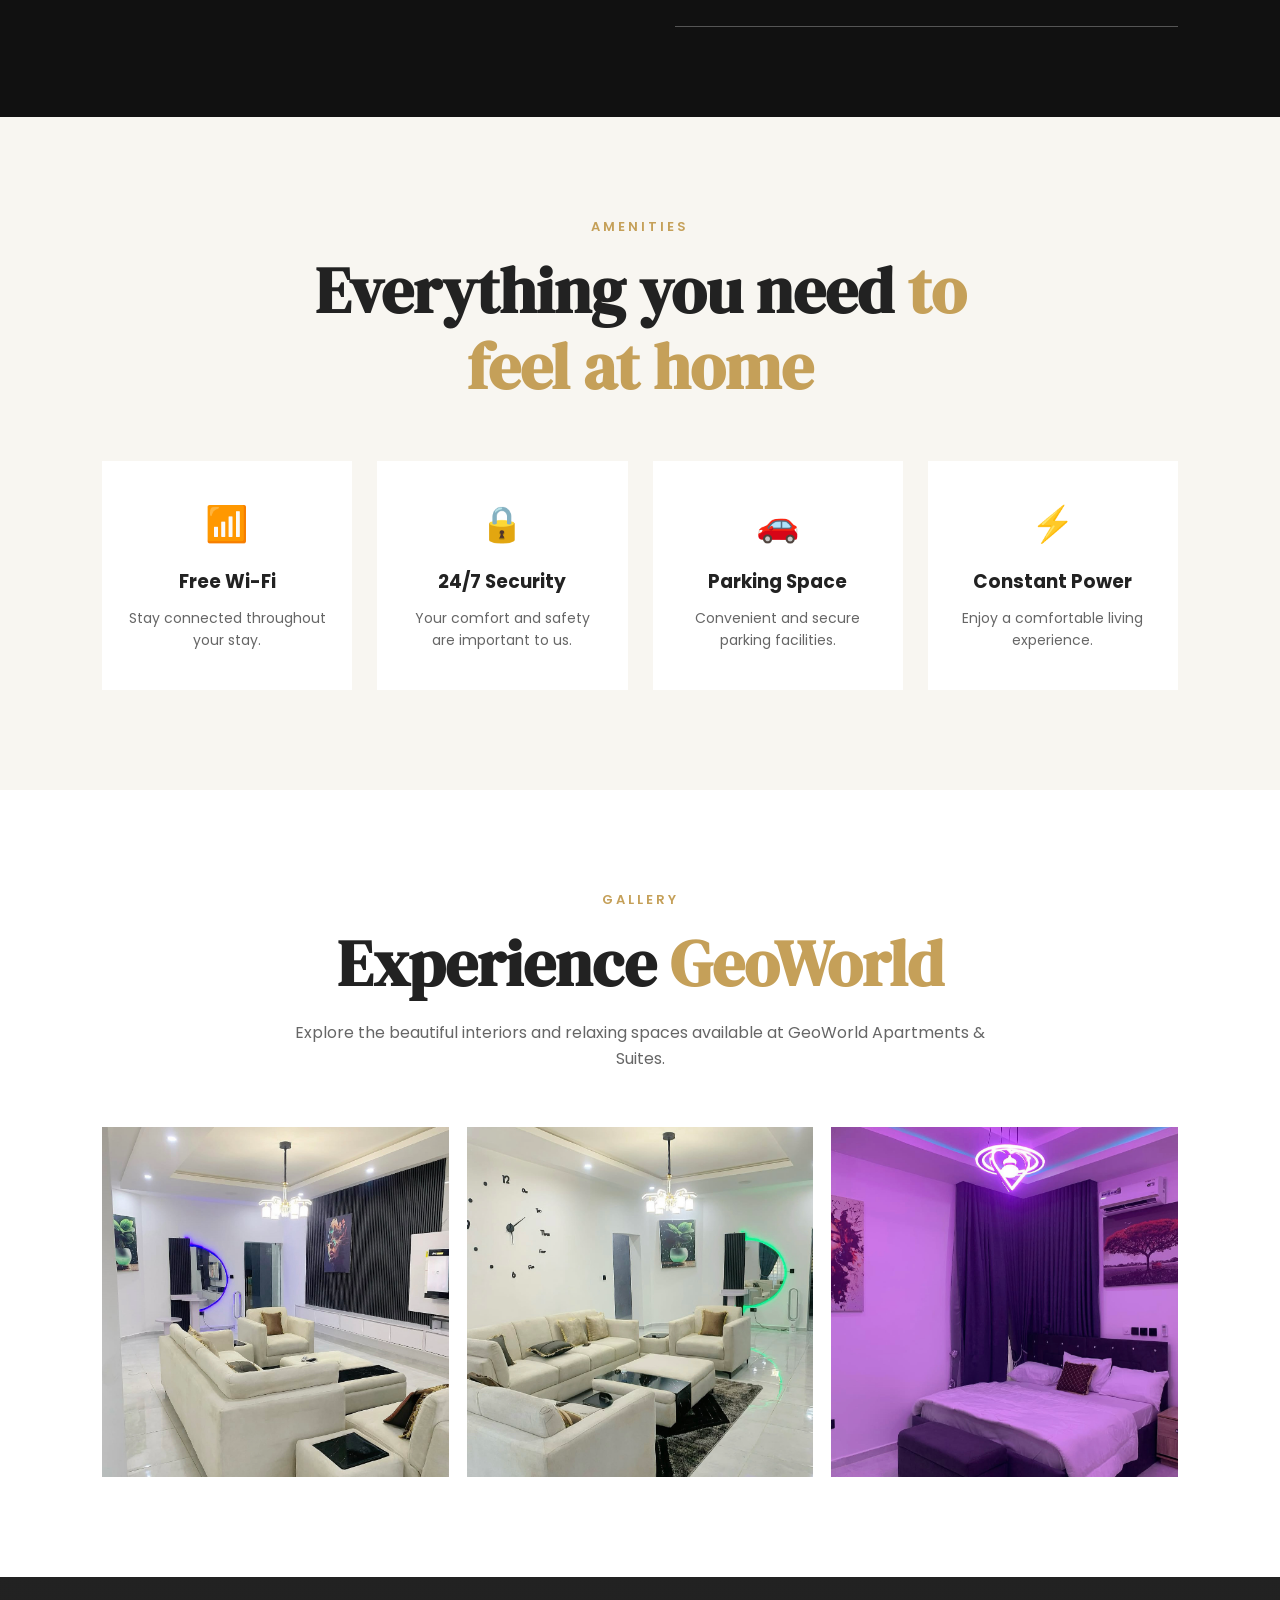
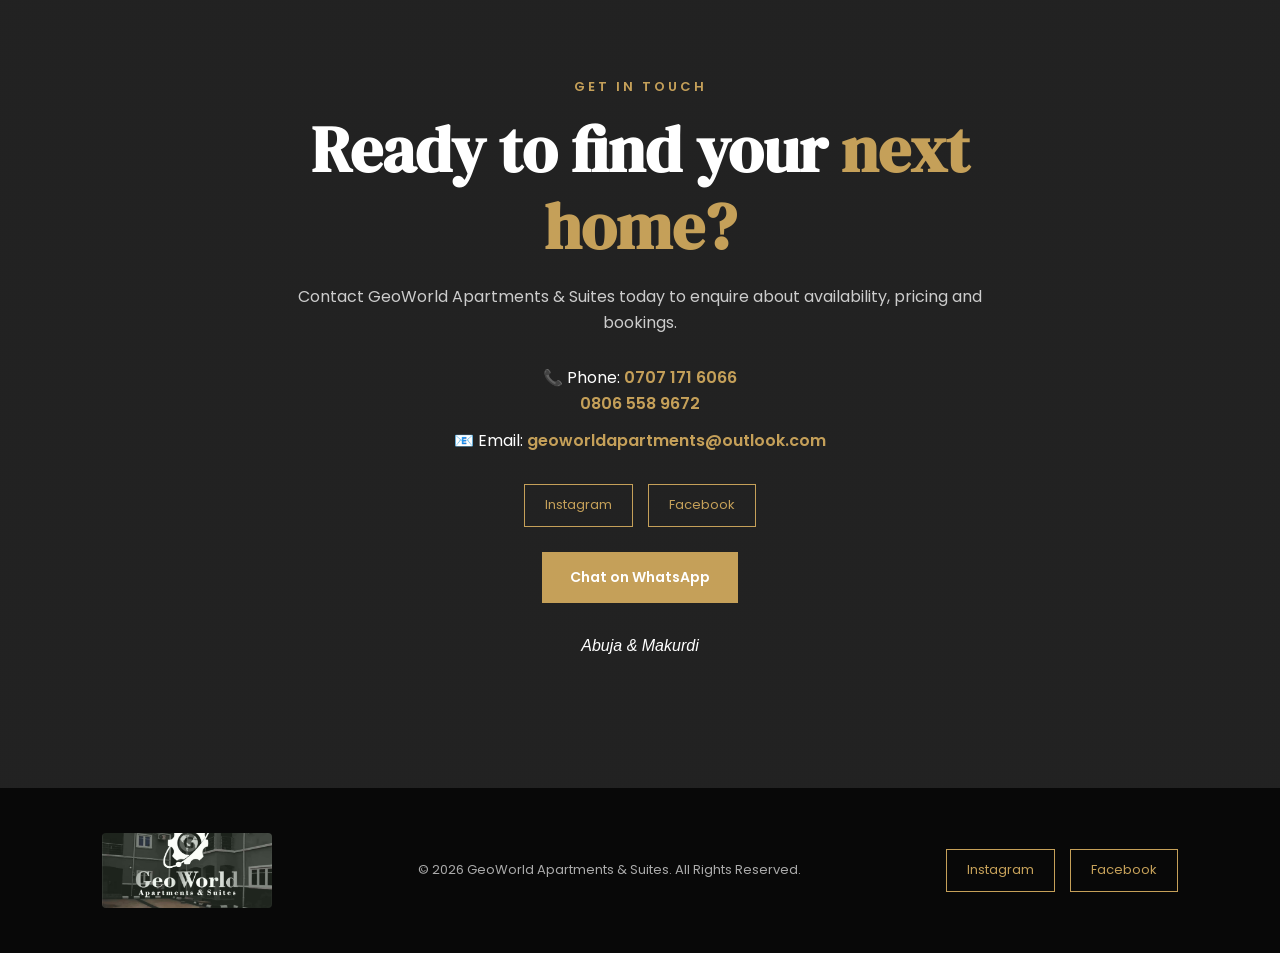
==== commit cfc599c0: "Update index.html" ====
--- a/index.html
+++ b/index.html
@@ -860,6 +860,7 @@
                         0707 171 6066
 
                     </a>
+                    <br>
                     <a href="tel:08065589672">
                         0806 558 9672
                     </a>    
